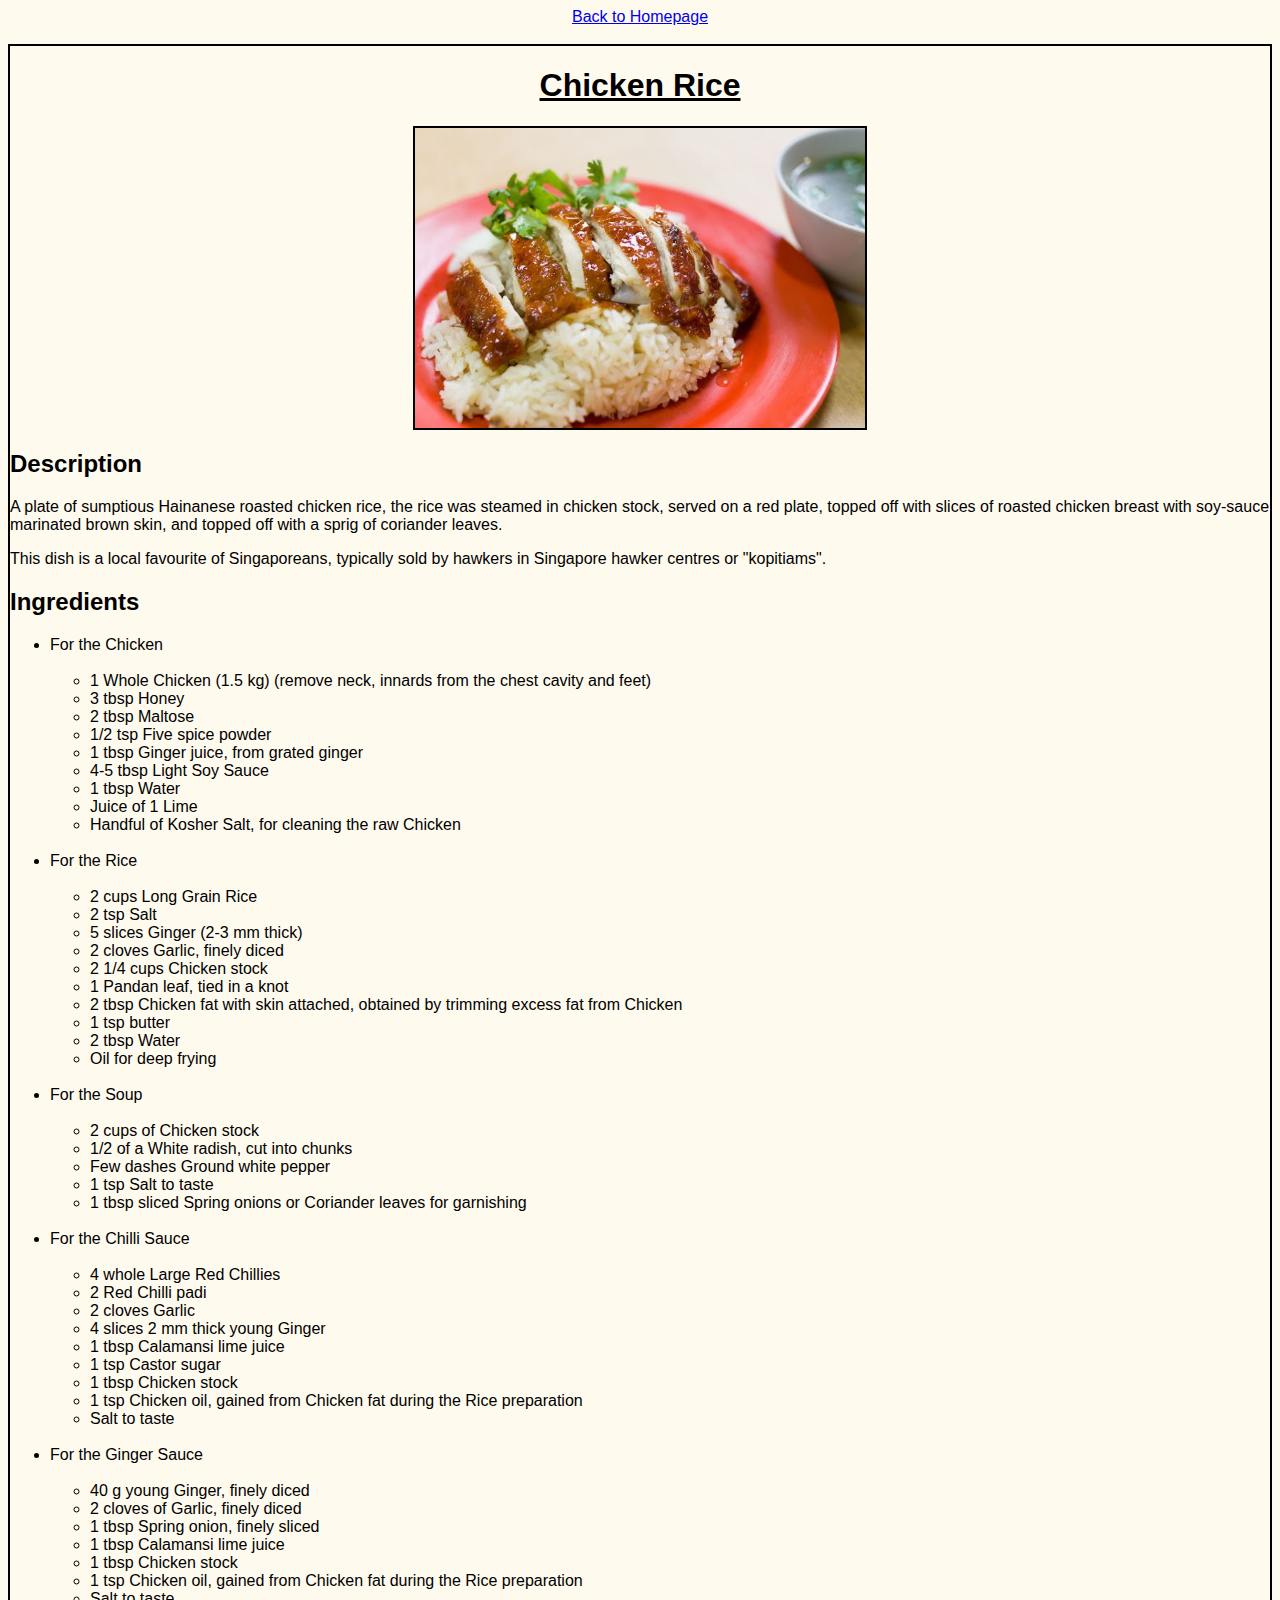
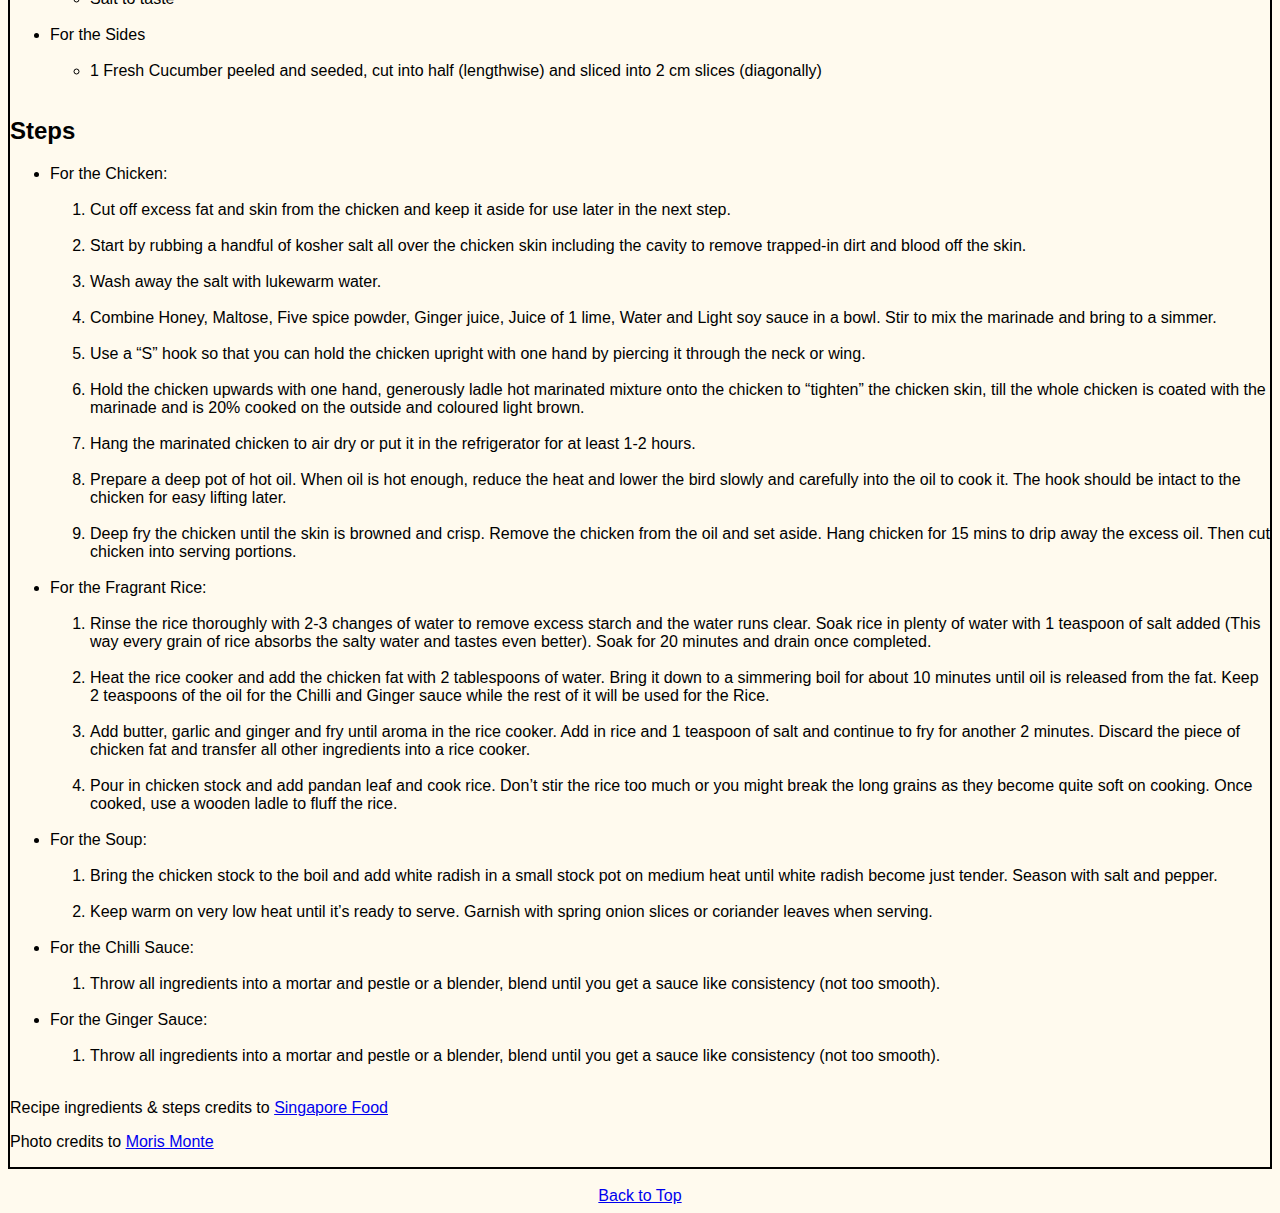
==== recipes/chicken-rice.html @ 8fe29ad1 "Add back-to-top links, center align headers & images" ====
<head>
    <a id="#top"></a>
    <meta charset="UTF-8">
    <link rel="stylesheet" href="../styles.css"/>

</head>

<body>
    <div class="navi">
        <a href="../index.html">Back to Homepage</a>
    </div><br>

    <div class=container>
        <h1 class="title">Chicken Rice</h1>
        <img src="chicken-rice.jpg" alt="a plate of sumptious Hainanese roasted chicken rice, the rice was steamed in chicken stock, served on a red plate, topped off with slices of roasted chicken breast with soy-sauce marinated brown skin, and topped off with a sprig of coriander leaves.">

        <h2>Description</h2>

            <p>A plate of sumptious Hainanese roasted chicken rice, the rice was steamed in chicken stock, served on a red plate, topped off with slices of roasted chicken breast with soy-sauce marinated brown skin, and topped off with a sprig of coriander leaves.</p>
                
            <p>This dish is a local favourite of Singaporeans, typically sold by hawkers in Singapore hawker centres or "kopitiams".</p>

        <h2>Ingredients</h2>
        <ul>
            <li>For the Chicken</li><br>
                <ul>
                    <li>1 Whole Chicken (1.5 kg) (remove neck, innards from the chest cavity and feet)</li>
                    <li>3 tbsp Honey</li>
                    <li>2 tbsp Maltose</li>
                    <li>1/2 tsp Five spice powder</li>
                    <li>1 tbsp Ginger juice, from grated ginger</li>
                    <li>4-5 tbsp Light Soy Sauce</li>
                    <li>1 tbsp Water</li>
                    <li>Juice of 1 Lime</li>
                    <li>Handful of Kosher Salt, for cleaning the raw Chicken</li><br>
                </ul>

            <li>For the Rice</li><br>
                <ul>
                    <li>2 cups Long Grain Rice</li>
                    <li>2 tsp Salt</li>
                    <li>5 slices Ginger (2-3 mm thick)</li>
                    <li>2 cloves Garlic, finely diced</li>
                    <li>2 1/4 cups Chicken stock</li>
                    <li>1 Pandan leaf, tied in a knot</li>
                    <li>2 tbsp Chicken fat with skin attached, obtained by trimming excess fat from Chicken</li>
                    <li>1 tsp butter</li>
                    <li>2 tbsp Water</li>
                    <li>Oil for deep frying</li><br>
                </ul>

            <li>For the Soup</li><br>
                <ul>
                    <li>2 cups of Chicken stock</li>
                    <li>1/2 of a White radish, cut into chunks</li>
                    <li>Few dashes Ground white pepper</li>
                    <li>1 tsp Salt to taste</li>
                    <li>1 tbsp sliced Spring onions or Coriander leaves for garnishing</li><br>
                </ul>

            <li>For the Chilli Sauce</li><br>
                <ul>
                    <li>4 whole Large Red Chillies</li>
                    <li>2 Red Chilli padi</li>
                    <li>2 cloves Garlic</li>
                    <li>4 slices 2 mm thick young Ginger</li>
                    <li>1 tbsp Calamansi lime juice</li>
                    <li>1 tsp Castor sugar</li>
                    <li>1 tbsp Chicken stock</li>
                    <li>1 tsp Chicken oil, gained from Chicken fat during the Rice preparation</li>
                    <li>Salt to taste</li><br>
                </ul>

            <li>For the Ginger Sauce</li><br>
                <ul>
                    <li>40 g young Ginger, finely diced</li>
                    <li>2 cloves of Garlic, finely diced</li>
                    <li>1 tbsp Spring onion, finely sliced</li>
                    <li>1 tbsp Calamansi lime juice</li>
                    <li>1 tbsp Chicken stock</li>
                    <li>1 tsp Chicken oil, gained from Chicken fat during the Rice preparation</li>
                    <li>Salt to taste</li><br>
                </ul>

            <li>For the Sides</li><br>
                <ul>
                    <li>1 Fresh Cucumber peeled and seeded, cut into half (lengthwise) and sliced into 2 cm slices (diagonally)</li><br>
                </ul>
        </ul>

        <h2>Steps</h2>

        <ul>
            <li>For the Chicken:</li><br>

            <ol>
                <li>Cut off excess fat and skin from the chicken and keep it aside for use later in the next step.</li><br>
                <li>Start by rubbing a handful of kosher salt all over the chicken skin including the cavity to remove trapped-in dirt and blood off the skin.</li><br>
                <li>Wash away the salt with lukewarm water.</li><br>
                <li>Combine Honey, Maltose, Five spice powder, Ginger juice, Juice of 1 lime, Water and Light soy sauce in a bowl. Stir to mix the marinade and bring to a simmer.</li><br>
                <li>Use a “S” hook so that you can hold the chicken upright with one hand by piercing it through the neck or wing.</li><br>
                <li>Hold the chicken upwards with one hand, generously ladle hot marinated mixture onto the chicken to “tighten” the chicken skin, till the whole chicken is coated with the marinade and is 20% cooked on the outside and coloured light brown.</li><br>
                <li>Hang the marinated chicken to air dry or put it in the refrigerator for at least 1-2 hours.</li><br>
                <li>Prepare a deep pot of hot oil. When oil is hot enough, reduce the heat and lower the bird slowly and carefully into the oil to cook it. The hook should be intact to the chicken for easy lifting later.</li><br>
                <li>Deep fry the chicken until the skin is browned and crisp. Remove the chicken from the oil and set aside. Hang chicken for 15 mins to drip away the excess oil. Then cut chicken into serving portions.</li><br>
            </ol>

            <li>For the Fragrant Rice:</li><br>

            <ol>
                <li>Rinse the rice thoroughly with 2-3 changes of water to remove excess starch and the water runs clear. Soak rice in plenty of water with 1 teaspoon of salt added (This way every grain of rice absorbs the salty water and tastes even better). Soak for 20 minutes and drain once completed.</li><br>
                <li>Heat the rice cooker and add the chicken fat with 2 tablespoons of water. Bring it down to a simmering boil for about 10 minutes until oil is released from the fat. Keep 2 teaspoons of the oil for the Chilli and Ginger sauce while the rest of it will be used for the Rice.</li><br>
                <li>Add butter, garlic and ginger and fry until aroma in the rice cooker. Add in rice and 1 teaspoon of salt and continue to fry for another 2 minutes. Discard the piece of chicken fat and transfer all other ingredients into a rice cooker.</li><br>
                <li>Pour in chicken stock and add pandan leaf and cook rice. Don’t stir the rice too much or you might break the long grains as they become quite soft on cooking. Once cooked, use a wooden ladle to fluff the rice.</li><br>
            </ol>

            <li>For the Soup:</li><br>

            <ol>
                <li>Bring the chicken stock to the boil and add white radish in a small stock pot on medium heat until white radish become just tender. Season with salt and pepper.</li><br>
                <li>Keep warm on very low heat until it’s ready to serve. Garnish with spring onion slices or coriander leaves when serving.</li><br>
            </ol>

            <li>For the Chilli Sauce:</li><br>

            <ol>
                <li>Throw all ingredients into a mortar and pestle or a blender, blend until you get a sauce like consistency (not too smooth).</li><br>
            </ol>

            <li>For the Ginger Sauce:</li><br>
            
            <ol>
                <li>Throw all ingredients into a mortar and pestle or a blender, blend until you get a sauce like consistency (not too smooth).</li><br>
            </ol>

        </ul>

        <p>Recipe ingredients & steps credits to <a href="https://singaporelocalfavourites.com/how-to-make-singapore-hainanese-roasted.html" target="_blank" rel="noopener noreferrer">Singapore Food</a></p>

        <p>Photo credits to <a href="https://www.pinterest.com/pin/388224430376824461/" target="_blank" rel="noopener noreferrer">Moris Monte</a></p>
    </div><br>

    <div class="navi">
        <a href="#top">Back to Top</a>
    </div>

</body>
---- styles.css ----
* {
    background-color:#fffaee;
    font-family: Arial, Helvetica, sans-serif;
}

img {
    max-width: 100%;
    max-height: 300px;
    align-items: center;
    justify-content: center;
    margin-left: auto;
    margin-right: auto;
    display: block;
    border: black solid 2px;
}

.container {
    margin:auto;
    border:2px solid;
}

.title {
    text-align: center;
    text-decoration: underline;
}

.navi {
    text-align: center;
    text-decoration-color: white;
}
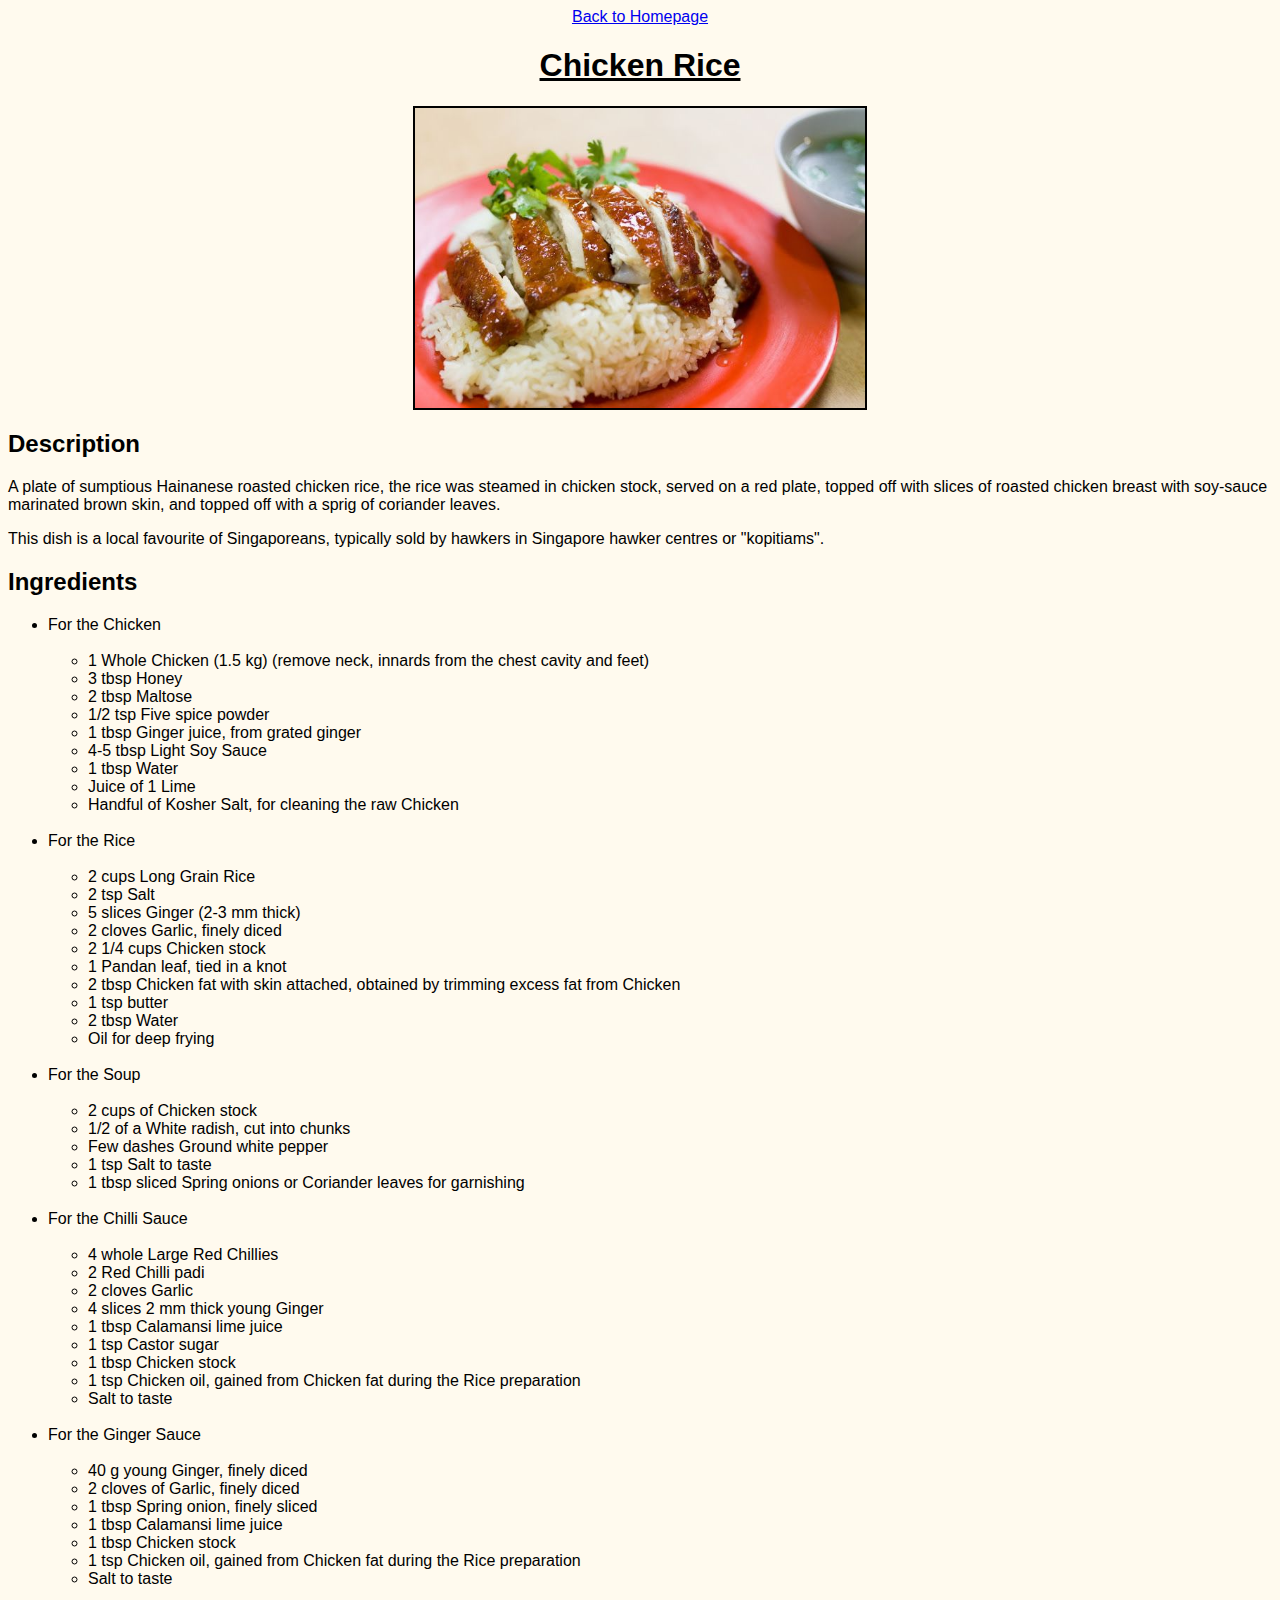
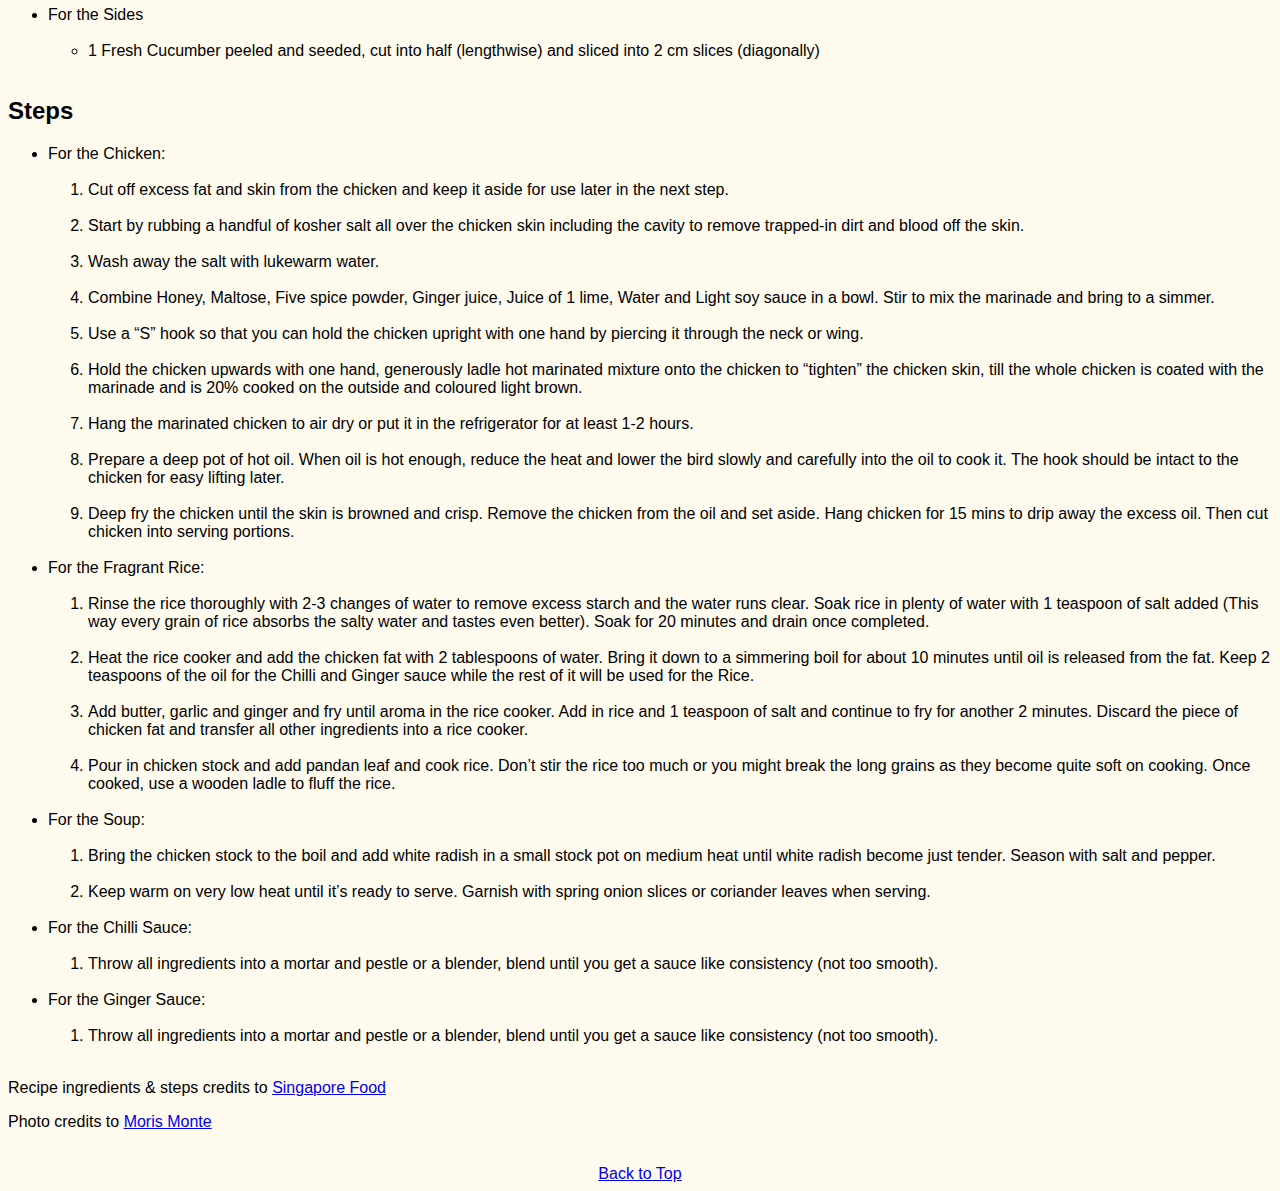
==== commit 3f5eaafa: "Add profile picture, titles, center align Home" ====
--- a/recipes/chicken-rice.html
+++ b/recipes/chicken-rice.html
@@ -2,13 +2,14 @@
     <a id="#top"></a>
     <meta charset="UTF-8">
     <link rel="stylesheet" href="../styles.css"/>
+    <title>Chicken Rice</title>
 
 </head>
 
 <body>
     <div class="navi">
         <a href="../index.html">Back to Homepage</a>
-    </div><br>
+    </div>
 
     <div class=container>
         <h1 class="title">Chicken Rice</h1>
--- a/styles.css
+++ b/styles.css
@@ -6,7 +6,6 @@
 img {
     max-width: 100%;
     max-height: 300px;
-    align-items: center;
     justify-content: center;
     margin-left: auto;
     margin-right: auto;
@@ -16,7 +15,18 @@
 
 .container {
     margin:auto;
-    border:2px solid;
+    justify-content: center;
+}
+
+.container .profile-picture {
+    max-width: 240px;
+}
+
+.menu-items {
+    max-width: fit-content;
+    display: block;
+    margin-left: auto;
+    margin-right: auto;
 }
 
 .title {
@@ -25,6 +35,7 @@
 }
 
 .navi {
+    display: block;
     text-align: center;
     text-decoration-color: white;
 }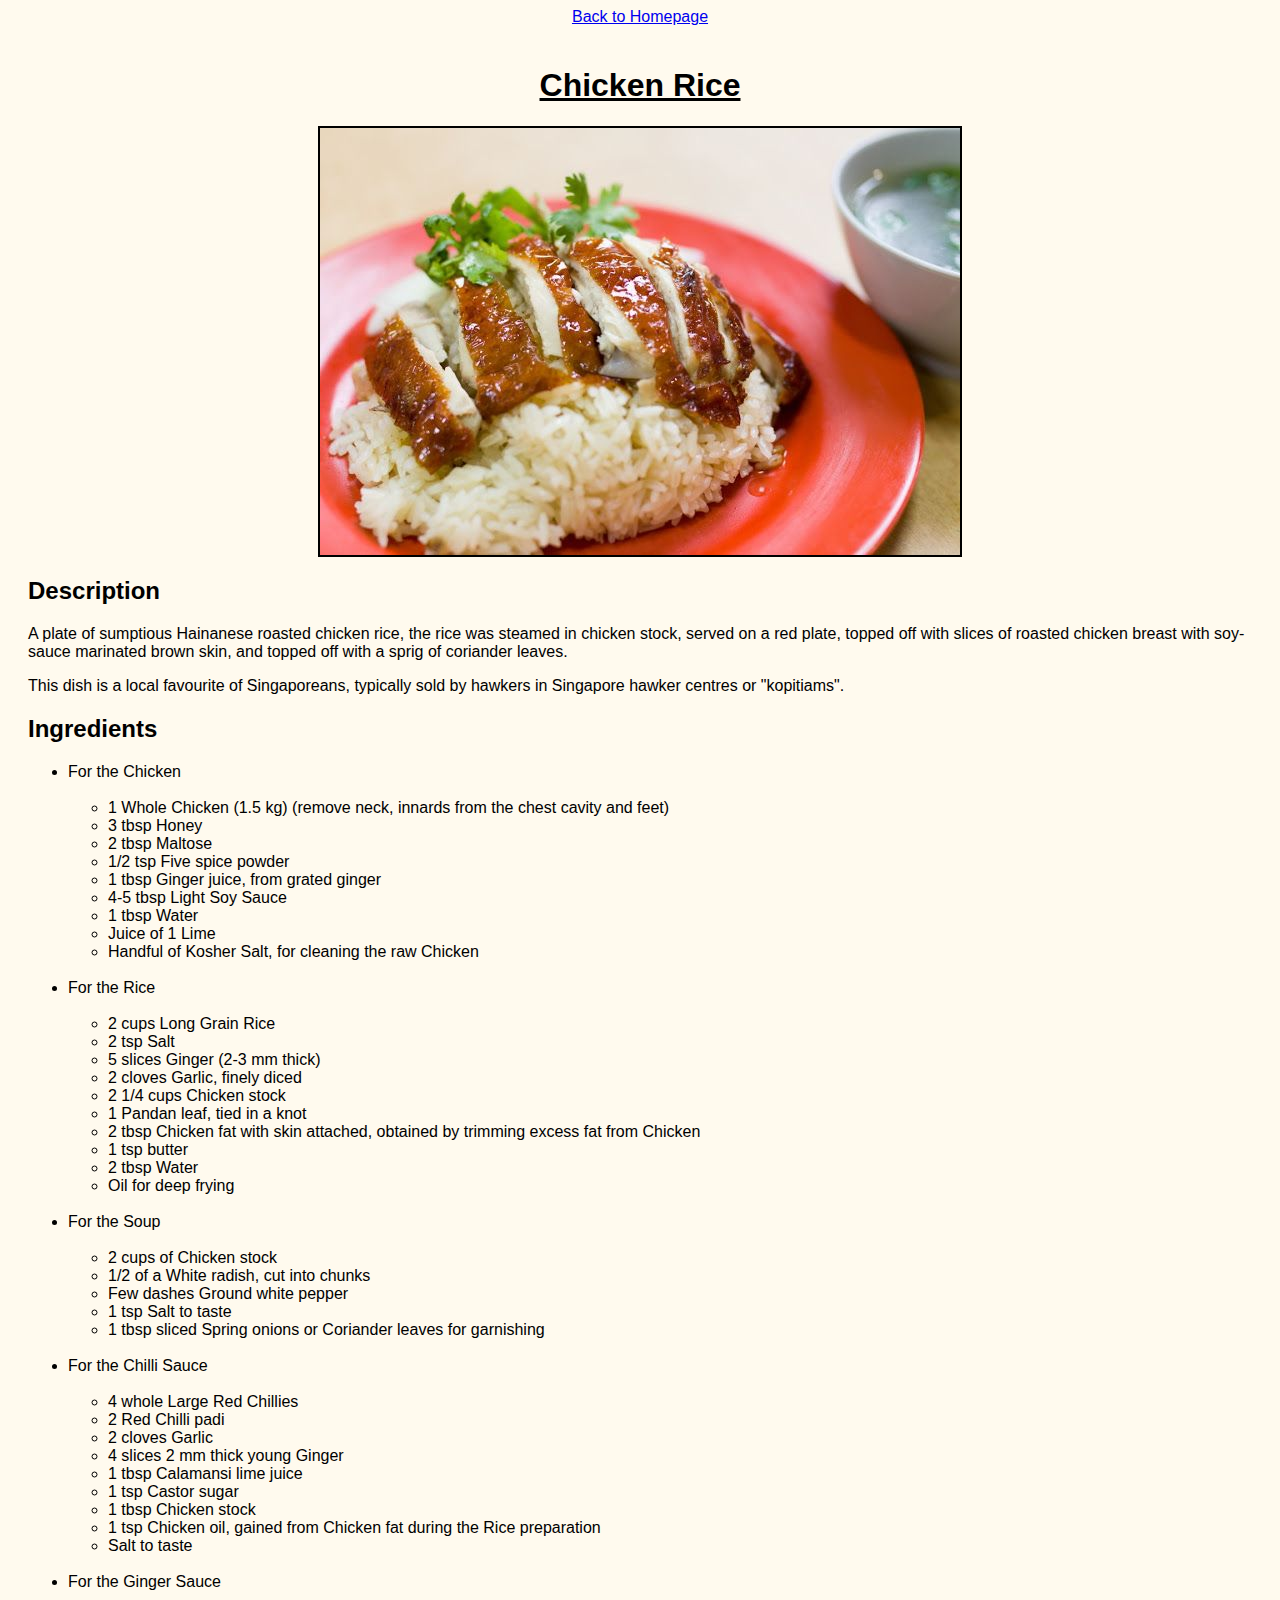
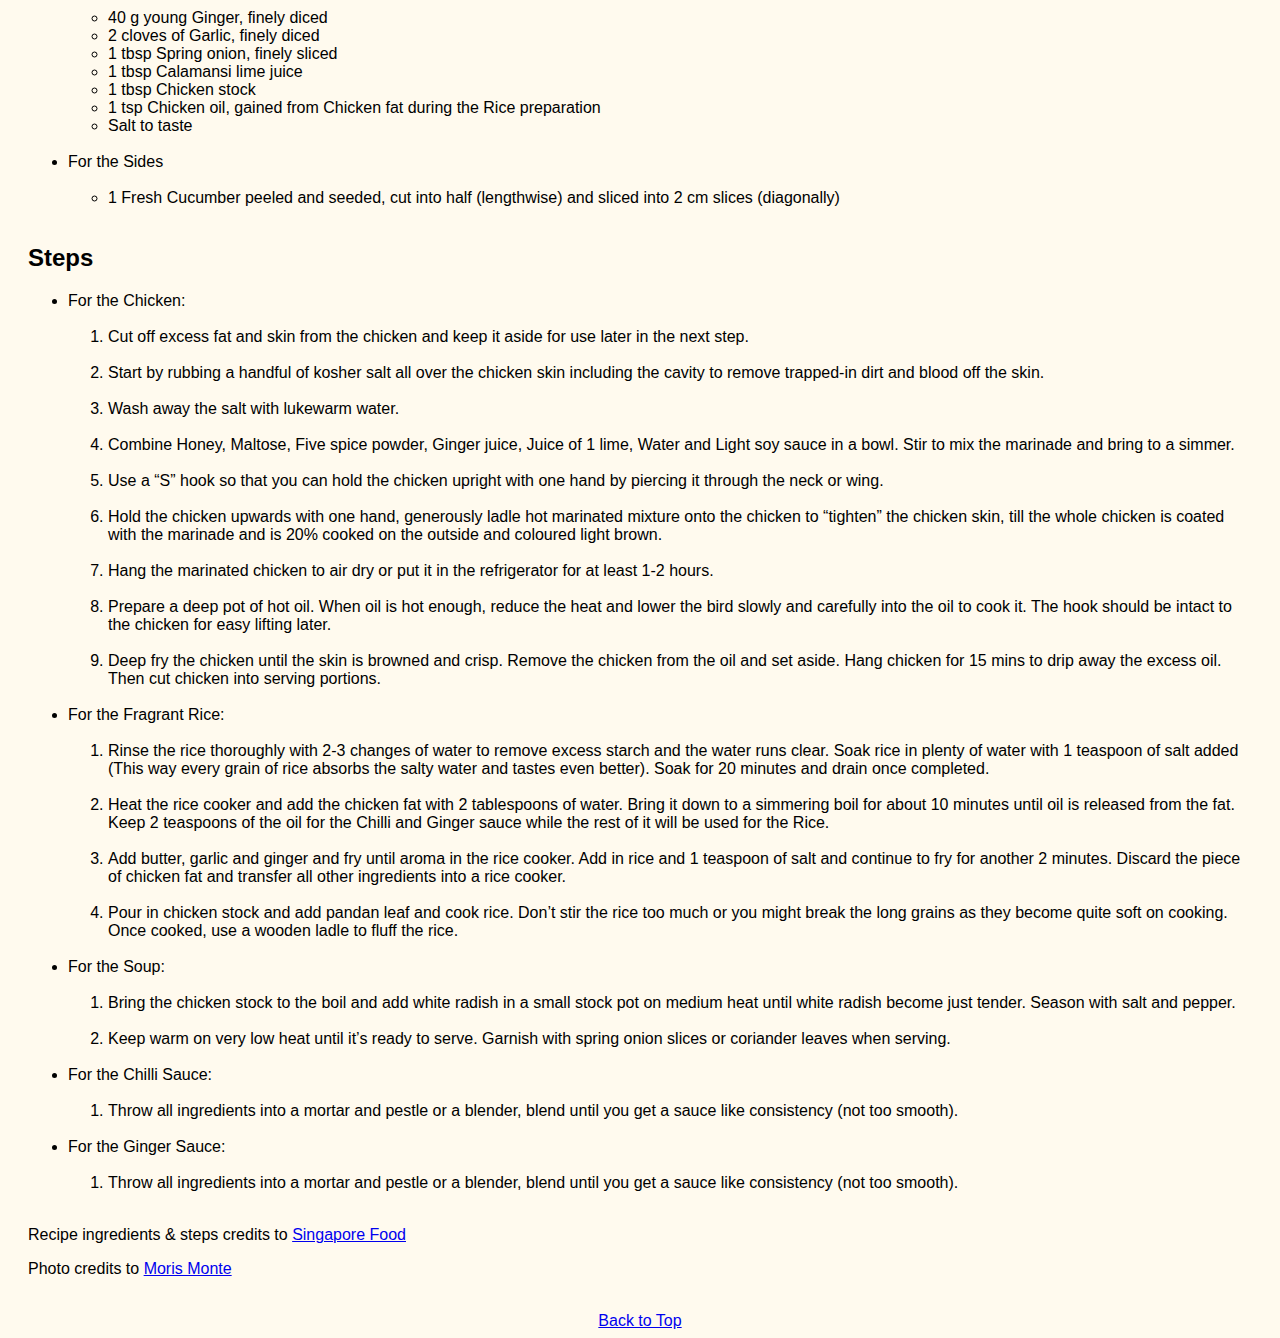
==== commit dfb93a9d: "Optimise mobile viewing experience" ====
--- a/recipes/chicken-rice.html
+++ b/recipes/chicken-rice.html
@@ -1,9 +1,8 @@
 <head>
     <a id="#top"></a>
-    <meta charset="UTF-8">
+    <meta charset="UTF-8" name="viewport" content="width=device-width, initial-scale=1"/>
     <link rel="stylesheet" href="../styles.css"/>
     <title>Chicken Rice</title>
-
 </head>
 
 <body>
--- a/styles.css
+++ b/styles.css
@@ -5,7 +5,7 @@
 
 img {
     max-width: 100%;
-    max-height: 300px;
+    max-height: 600px;
     justify-content: center;
     margin-left: auto;
     margin-right: auto;
@@ -16,6 +16,10 @@
 .container {
     margin:auto;
     justify-content: center;
+    max-width: max-content;
+    padding-top: 20px;
+    padding-left: 20px;
+    padding-right: 20px;
 }
 
 .container .profile-picture {
@@ -38,4 +42,6 @@
     display: block;
     text-align: center;
     text-decoration-color: white;
+    margin-left: auto;
+    margin-right: auto;
 }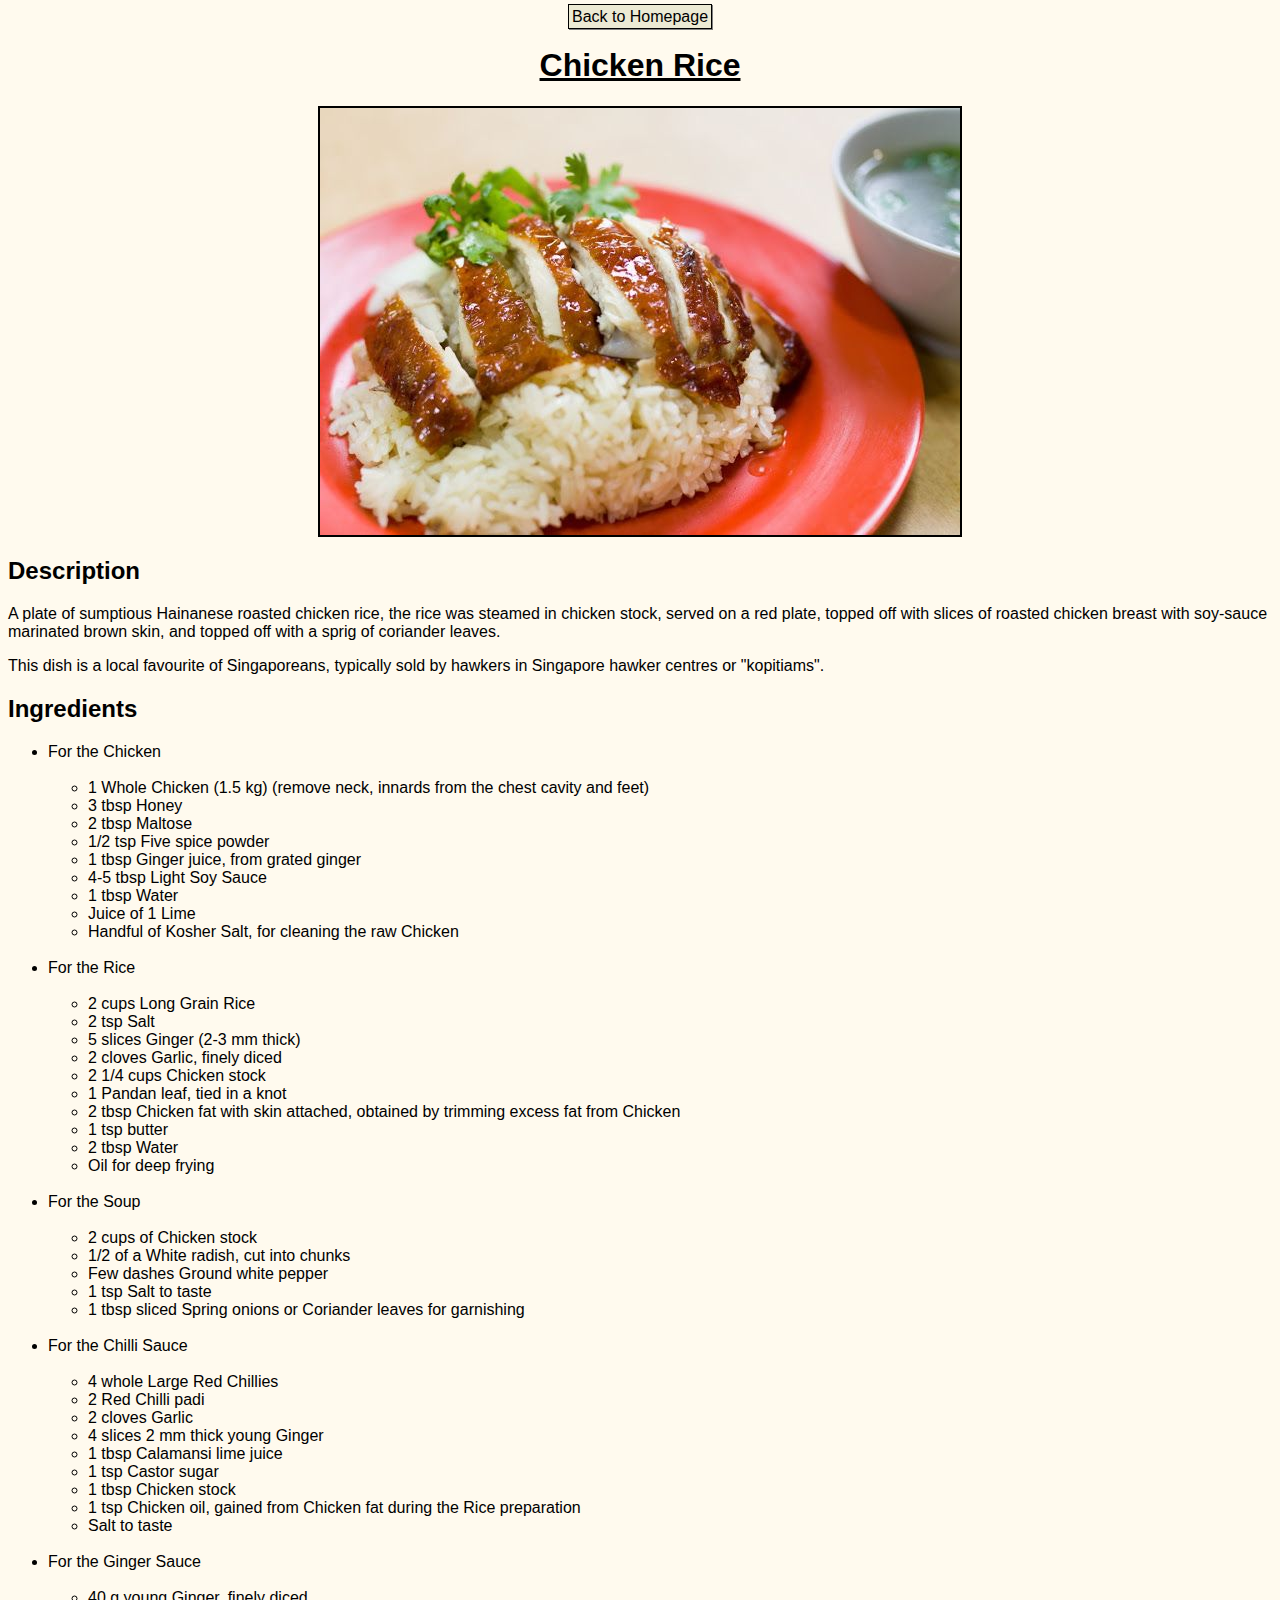
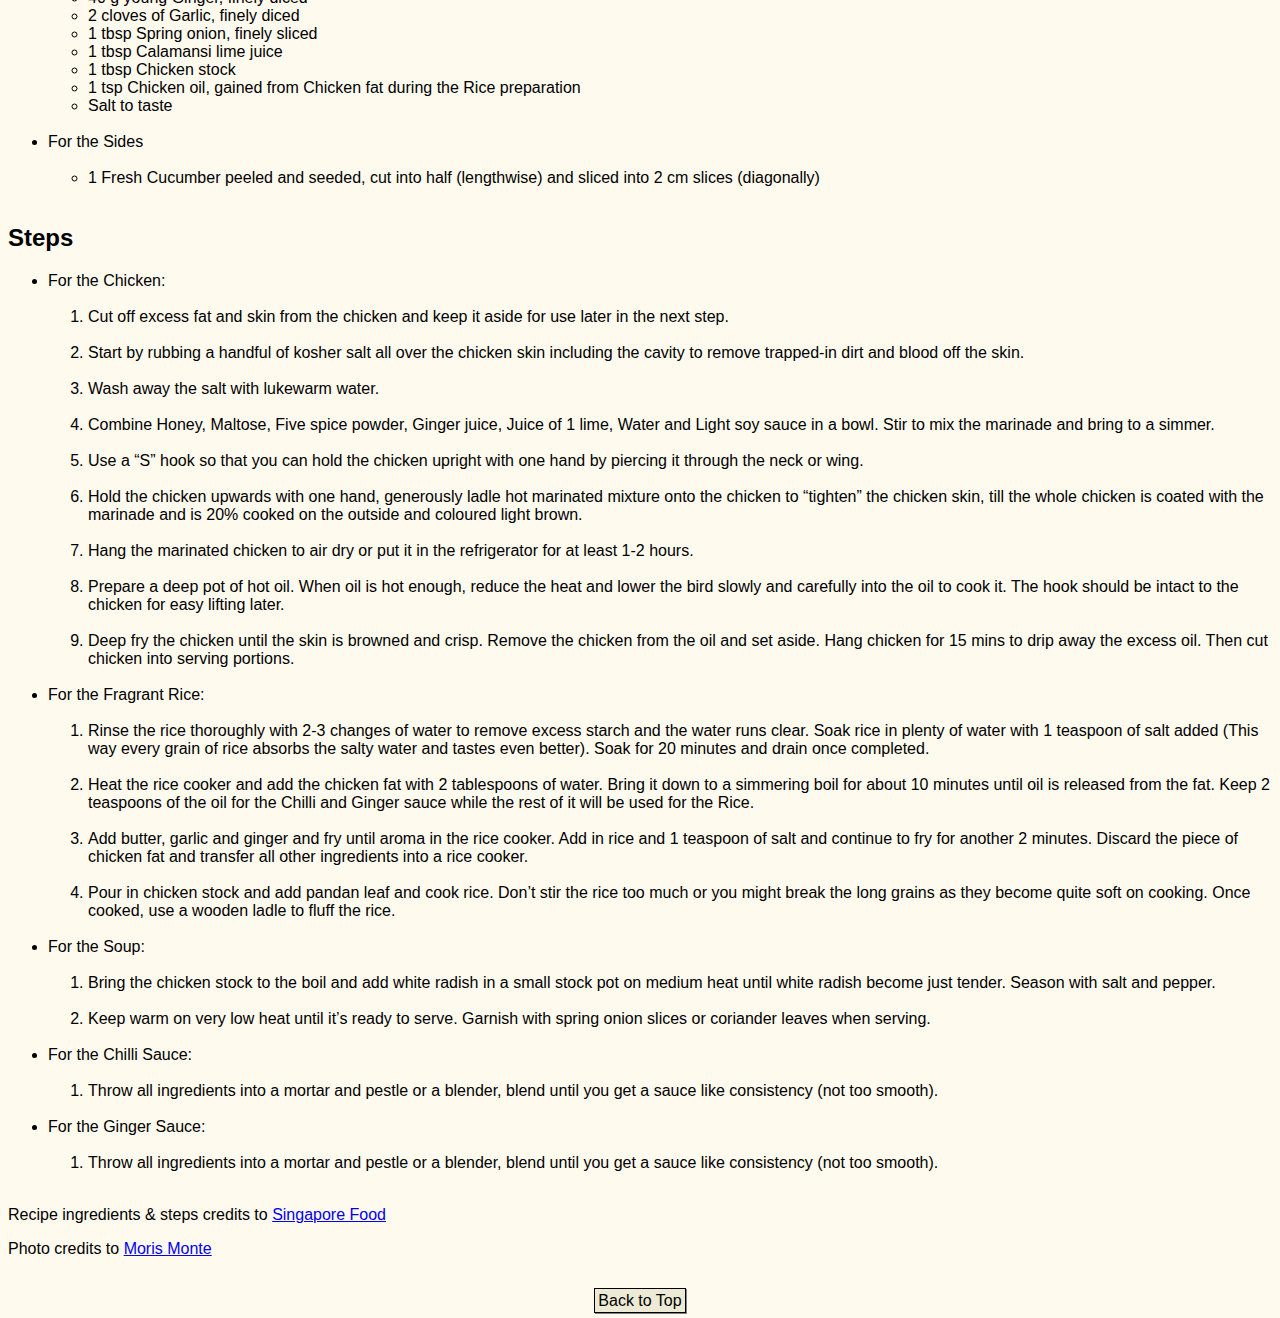
==== commit 9135004f: "Incorporate box-sizing border-box from The Odin Project's CSS Foundations 'The Box Model' lesson" ====
--- a/recipes/chicken-rice.html
+++ b/recipes/chicken-rice.html
@@ -32,8 +32,8 @@
                     <li>4-5 tbsp Light Soy Sauce</li>
                     <li>1 tbsp Water</li>
                     <li>Juice of 1 Lime</li>
-                    <li>Handful of Kosher Salt, for cleaning the raw Chicken</li><br>
-                </ul>
+                    <li>Handful of Kosher Salt, for cleaning the raw Chicken</li>
+                </ul><br>
 
             <li>For the Rice</li><br>
                 <ul>
@@ -46,8 +46,8 @@
                     <li>2 tbsp Chicken fat with skin attached, obtained by trimming excess fat from Chicken</li>
                     <li>1 tsp butter</li>
                     <li>2 tbsp Water</li>
-                    <li>Oil for deep frying</li><br>
-                </ul>
+                    <li>Oil for deep frying</li>
+                </ul><br>
 
             <li>For the Soup</li><br>
                 <ul>
@@ -55,8 +55,8 @@
                     <li>1/2 of a White radish, cut into chunks</li>
                     <li>Few dashes Ground white pepper</li>
                     <li>1 tsp Salt to taste</li>
-                    <li>1 tbsp sliced Spring onions or Coriander leaves for garnishing</li><br>
-                </ul>
+                    <li>1 tbsp sliced Spring onions or Coriander leaves for garnishing</li>
+                </ul><br>
 
             <li>For the Chilli Sauce</li><br>
                 <ul>
@@ -68,8 +68,8 @@
                     <li>1 tsp Castor sugar</li>
                     <li>1 tbsp Chicken stock</li>
                     <li>1 tsp Chicken oil, gained from Chicken fat during the Rice preparation</li>
-                    <li>Salt to taste</li><br>
-                </ul>
+                    <li>Salt to taste</li>
+                </ul><br>
 
             <li>For the Ginger Sauce</li><br>
                 <ul>
@@ -79,13 +79,13 @@
                     <li>1 tbsp Calamansi lime juice</li>
                     <li>1 tbsp Chicken stock</li>
                     <li>1 tsp Chicken oil, gained from Chicken fat during the Rice preparation</li>
-                    <li>Salt to taste</li><br>
-                </ul>
+                    <li>Salt to taste</li>
+                </ul><br>
 
             <li>For the Sides</li><br>
                 <ul>
-                    <li>1 Fresh Cucumber peeled and seeded, cut into half (lengthwise) and sliced into 2 cm slices (diagonally)</li><br>
-                </ul>
+                    <li>1 Fresh Cucumber peeled and seeded, cut into half (lengthwise) and sliced into 2 cm slices (diagonally)</li>
+                </ul><br>
         </ul>
 
         <h2>Steps</h2>
@@ -102,8 +102,8 @@
                 <li>Hold the chicken upwards with one hand, generously ladle hot marinated mixture onto the chicken to “tighten” the chicken skin, till the whole chicken is coated with the marinade and is 20% cooked on the outside and coloured light brown.</li><br>
                 <li>Hang the marinated chicken to air dry or put it in the refrigerator for at least 1-2 hours.</li><br>
                 <li>Prepare a deep pot of hot oil. When oil is hot enough, reduce the heat and lower the bird slowly and carefully into the oil to cook it. The hook should be intact to the chicken for easy lifting later.</li><br>
-                <li>Deep fry the chicken until the skin is browned and crisp. Remove the chicken from the oil and set aside. Hang chicken for 15 mins to drip away the excess oil. Then cut chicken into serving portions.</li><br>
-            </ol>
+                <li>Deep fry the chicken until the skin is browned and crisp. Remove the chicken from the oil and set aside. Hang chicken for 15 mins to drip away the excess oil. Then cut chicken into serving portions.</li>
+            </ol><br>
 
             <li>For the Fragrant Rice:</li><br>
 
@@ -111,27 +111,27 @@
                 <li>Rinse the rice thoroughly with 2-3 changes of water to remove excess starch and the water runs clear. Soak rice in plenty of water with 1 teaspoon of salt added (This way every grain of rice absorbs the salty water and tastes even better). Soak for 20 minutes and drain once completed.</li><br>
                 <li>Heat the rice cooker and add the chicken fat with 2 tablespoons of water. Bring it down to a simmering boil for about 10 minutes until oil is released from the fat. Keep 2 teaspoons of the oil for the Chilli and Ginger sauce while the rest of it will be used for the Rice.</li><br>
                 <li>Add butter, garlic and ginger and fry until aroma in the rice cooker. Add in rice and 1 teaspoon of salt and continue to fry for another 2 minutes. Discard the piece of chicken fat and transfer all other ingredients into a rice cooker.</li><br>
-                <li>Pour in chicken stock and add pandan leaf and cook rice. Don’t stir the rice too much or you might break the long grains as they become quite soft on cooking. Once cooked, use a wooden ladle to fluff the rice.</li><br>
-            </ol>
+                <li>Pour in chicken stock and add pandan leaf and cook rice. Don’t stir the rice too much or you might break the long grains as they become quite soft on cooking. Once cooked, use a wooden ladle to fluff the rice.</li>
+            </ol><br>
 
             <li>For the Soup:</li><br>
 
             <ol>
                 <li>Bring the chicken stock to the boil and add white radish in a small stock pot on medium heat until white radish become just tender. Season with salt and pepper.</li><br>
-                <li>Keep warm on very low heat until it’s ready to serve. Garnish with spring onion slices or coriander leaves when serving.</li><br>
-            </ol>
+                <li>Keep warm on very low heat until it’s ready to serve. Garnish with spring onion slices or coriander leaves when serving.</li>
+            </ol><br>
 
             <li>For the Chilli Sauce:</li><br>
 
             <ol>
-                <li>Throw all ingredients into a mortar and pestle or a blender, blend until you get a sauce like consistency (not too smooth).</li><br>
-            </ol>
+                <li>Throw all ingredients into a mortar and pestle or a blender, blend until you get a sauce like consistency (not too smooth).</li>
+            </ol><br>
 
             <li>For the Ginger Sauce:</li><br>
             
             <ol>
-                <li>Throw all ingredients into a mortar and pestle or a blender, blend until you get a sauce like consistency (not too smooth).</li><br>
-            </ol>
+                <li>Throw all ingredients into a mortar and pestle or a blender, blend until you get a sauce like consistency (not too smooth).</li>
+            </ol><br>
 
         </ul>
 
--- a/styles.css
+++ b/styles.css
@@ -1,6 +1,8 @@
 * {
     background-color:#fffaee;
     font-family: Arial, Helvetica, sans-serif;
+    box-sizing: border-box;
+    /* border: red solid 1px;  */
 }
 
 img {
@@ -17,9 +19,6 @@
     margin:auto;
     justify-content: center;
     max-width: max-content;
-    padding-top: 20px;
-    padding-left: 20px;
-    padding-right: 20px;
 }
 
 .container .profile-picture {
@@ -44,4 +43,22 @@
     text-decoration-color: white;
     margin-left: auto;
     margin-right: auto;
+}
+
+.navi > a {
+    display:inline;
+    background-color: #ecead4;
+    color: black;
+    padding: 3px;
+    border: solid black 1px;
+    text-decoration: none;
+    box-shadow: 1px 1px gray;
+    /* to create a "button" effect */
+}
+
+.navi > a:active { 
+    box-shadow: none;
+    margin-top: 2px;
+    margin-left: 1px;
+    /* to create a "button clicked" effect */
 }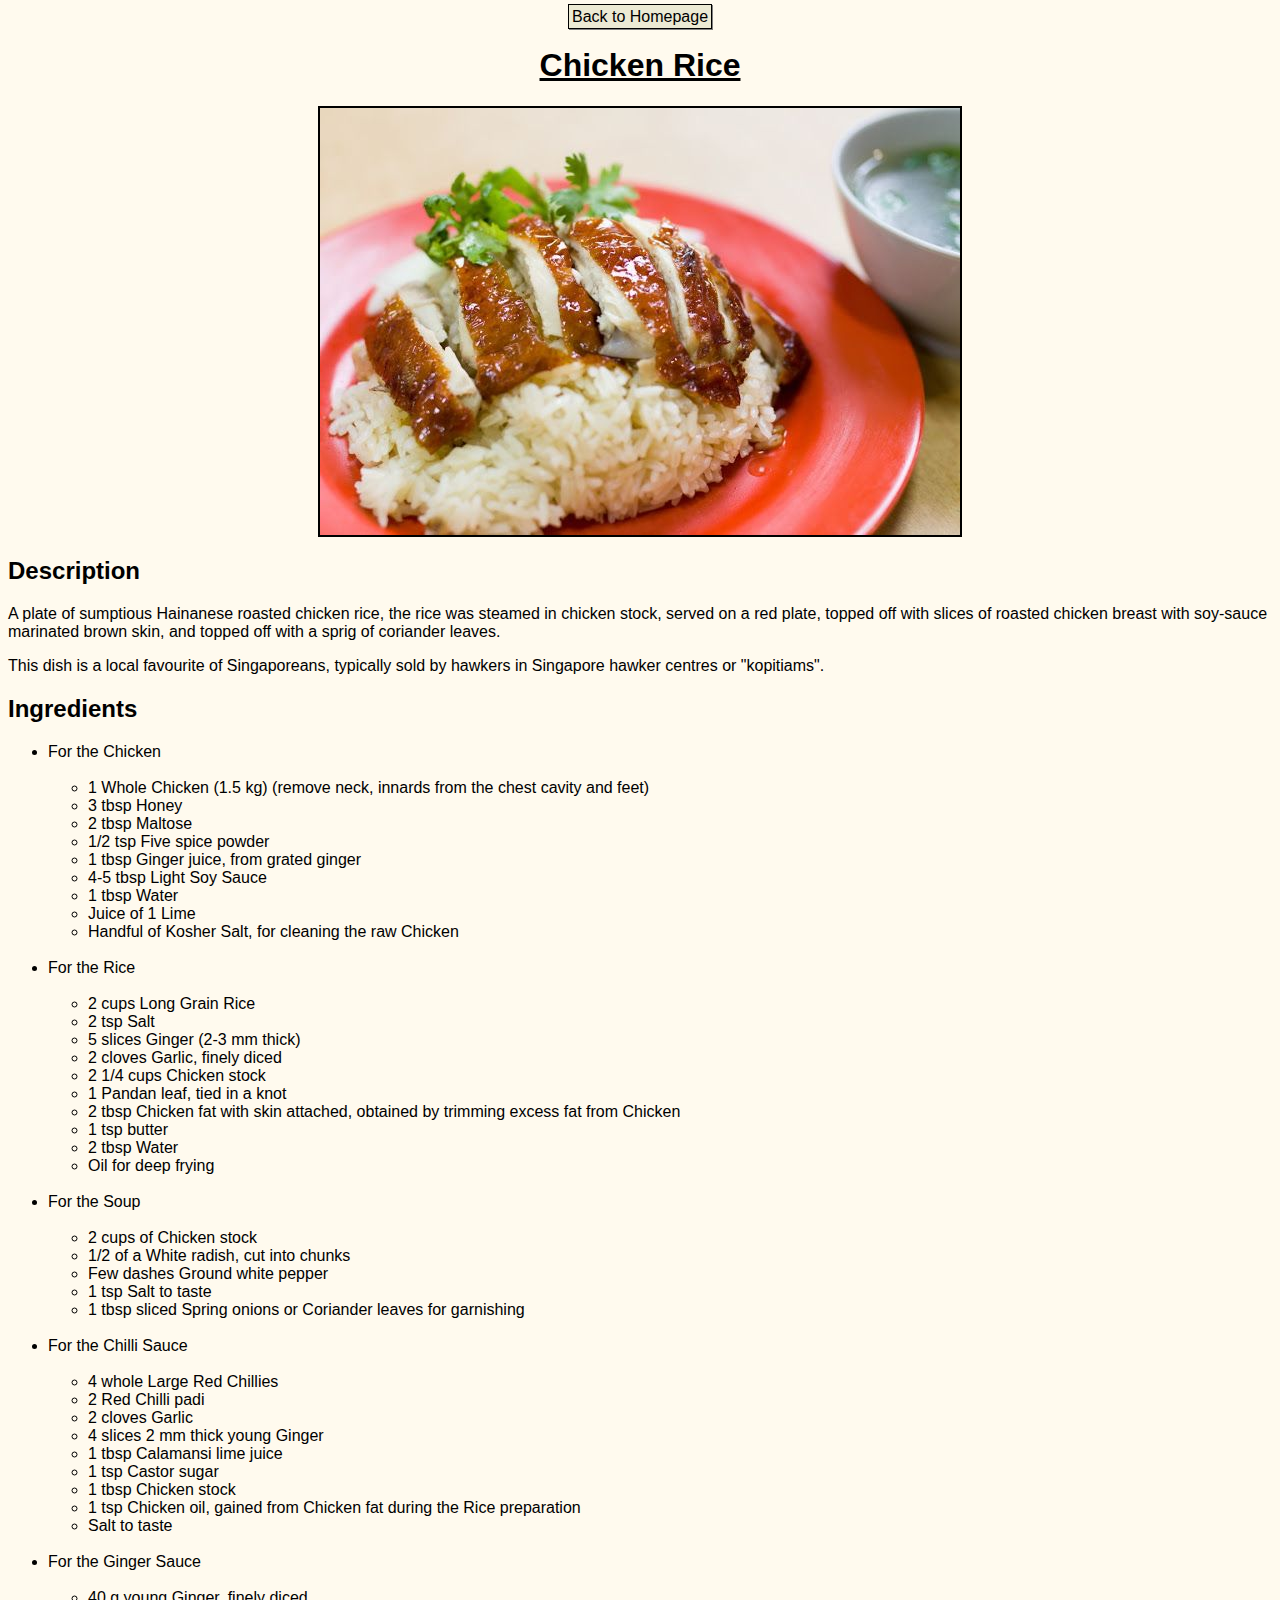
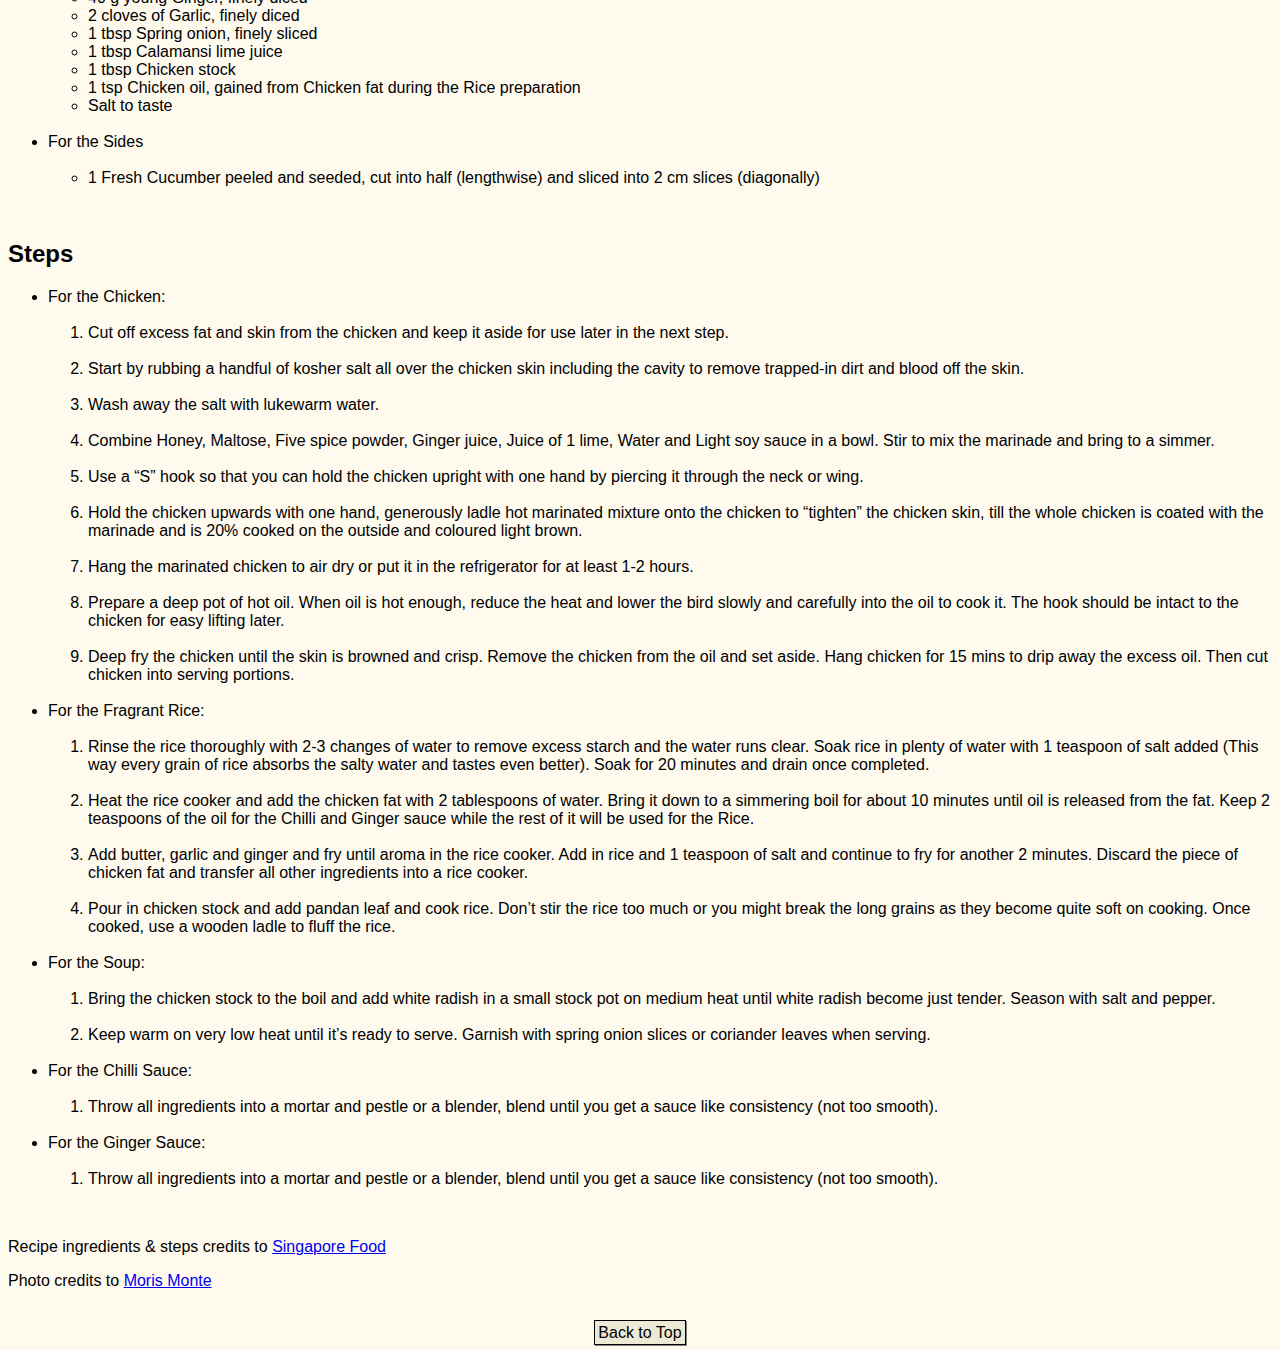
==== commit 7363d9af: "Correct typo and linebreak clean-up" ====
--- a/recipes/chicken-rice.html
+++ b/recipes/chicken-rice.html
@@ -85,8 +85,8 @@
             <li>For the Sides</li><br>
                 <ul>
                     <li>1 Fresh Cucumber peeled and seeded, cut into half (lengthwise) and sliced into 2 cm slices (diagonally)</li>
-                </ul><br>
-        </ul>
+                </ul>
+        </ul><br>
 
         <h2>Steps</h2>
 
@@ -131,9 +131,8 @@
             
             <ol>
                 <li>Throw all ingredients into a mortar and pestle or a blender, blend until you get a sauce like consistency (not too smooth).</li>
-            </ol><br>
-
-        </ul>
+            </ol>
+        </ul><br>
 
         <p>Recipe ingredients & steps credits to <a href="https://singaporelocalfavourites.com/how-to-make-singapore-hainanese-roasted.html" target="_blank" rel="noopener noreferrer">Singapore Food</a></p>
 
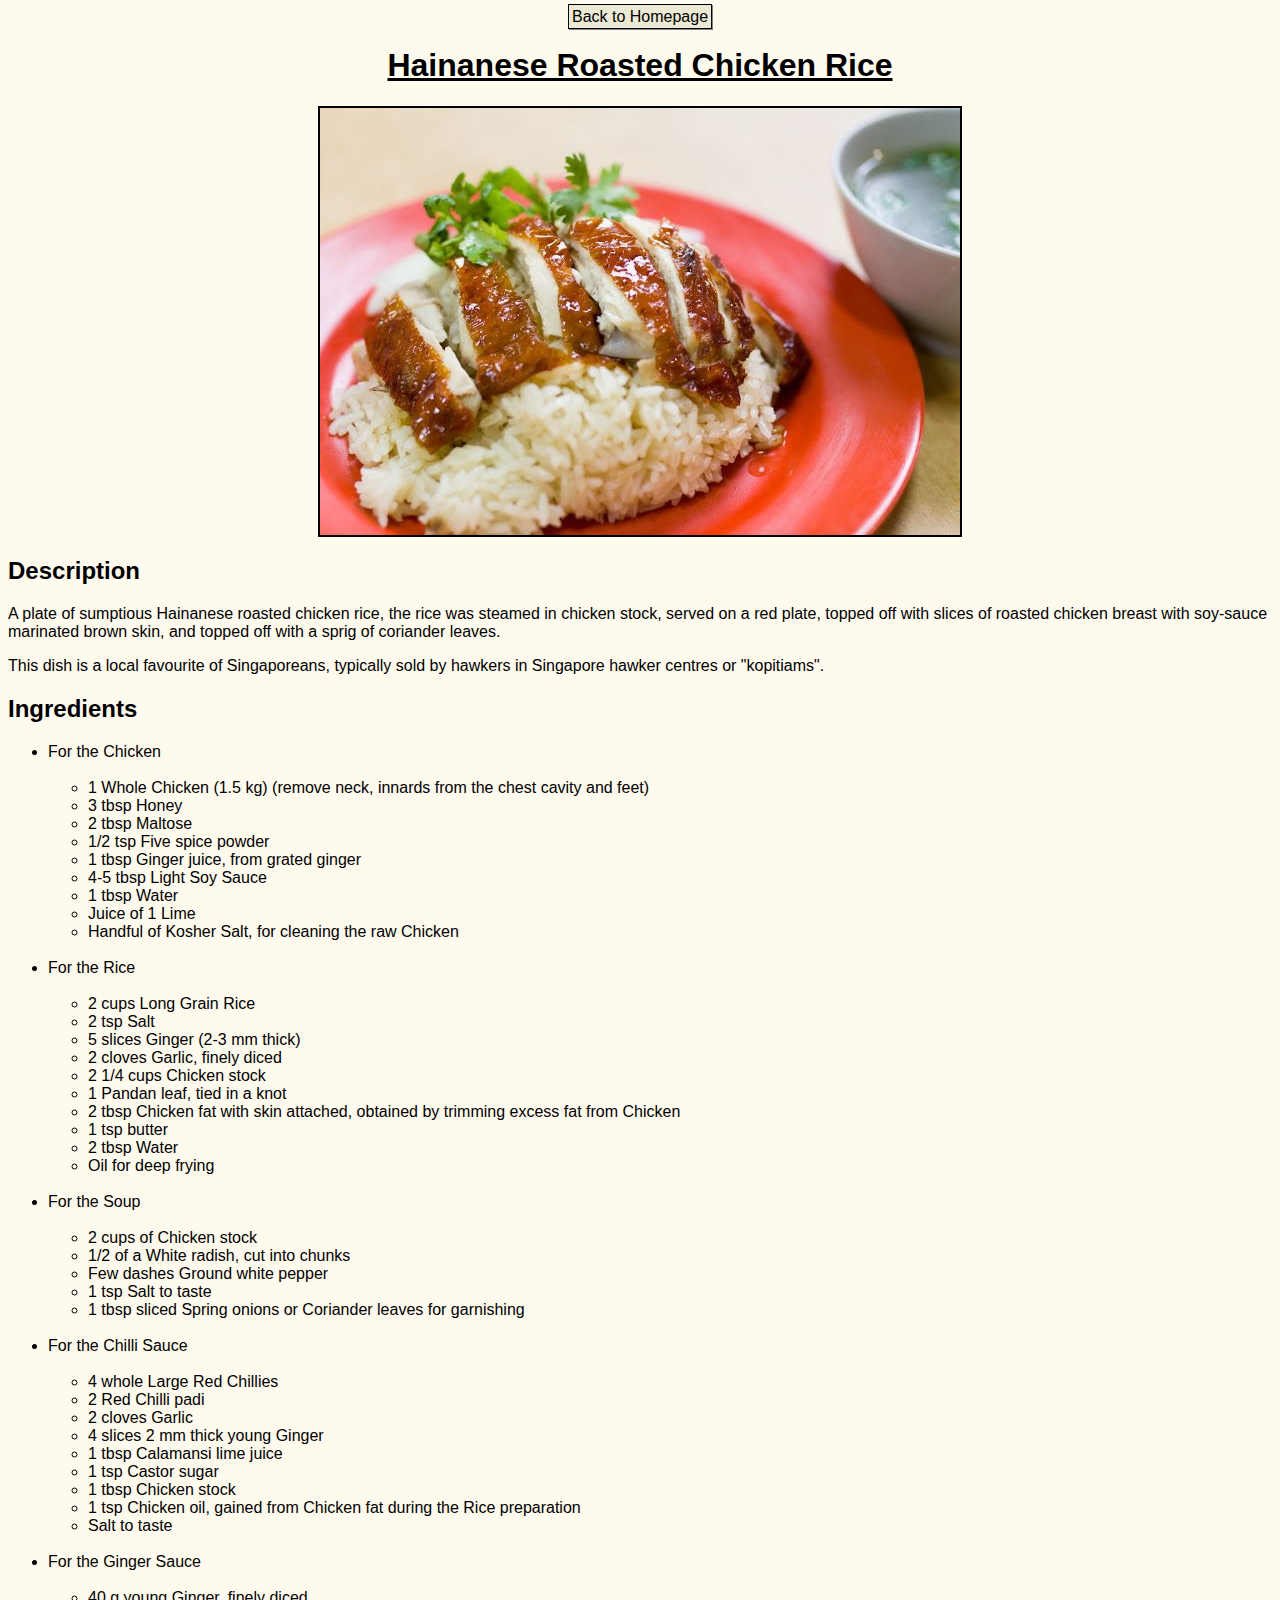
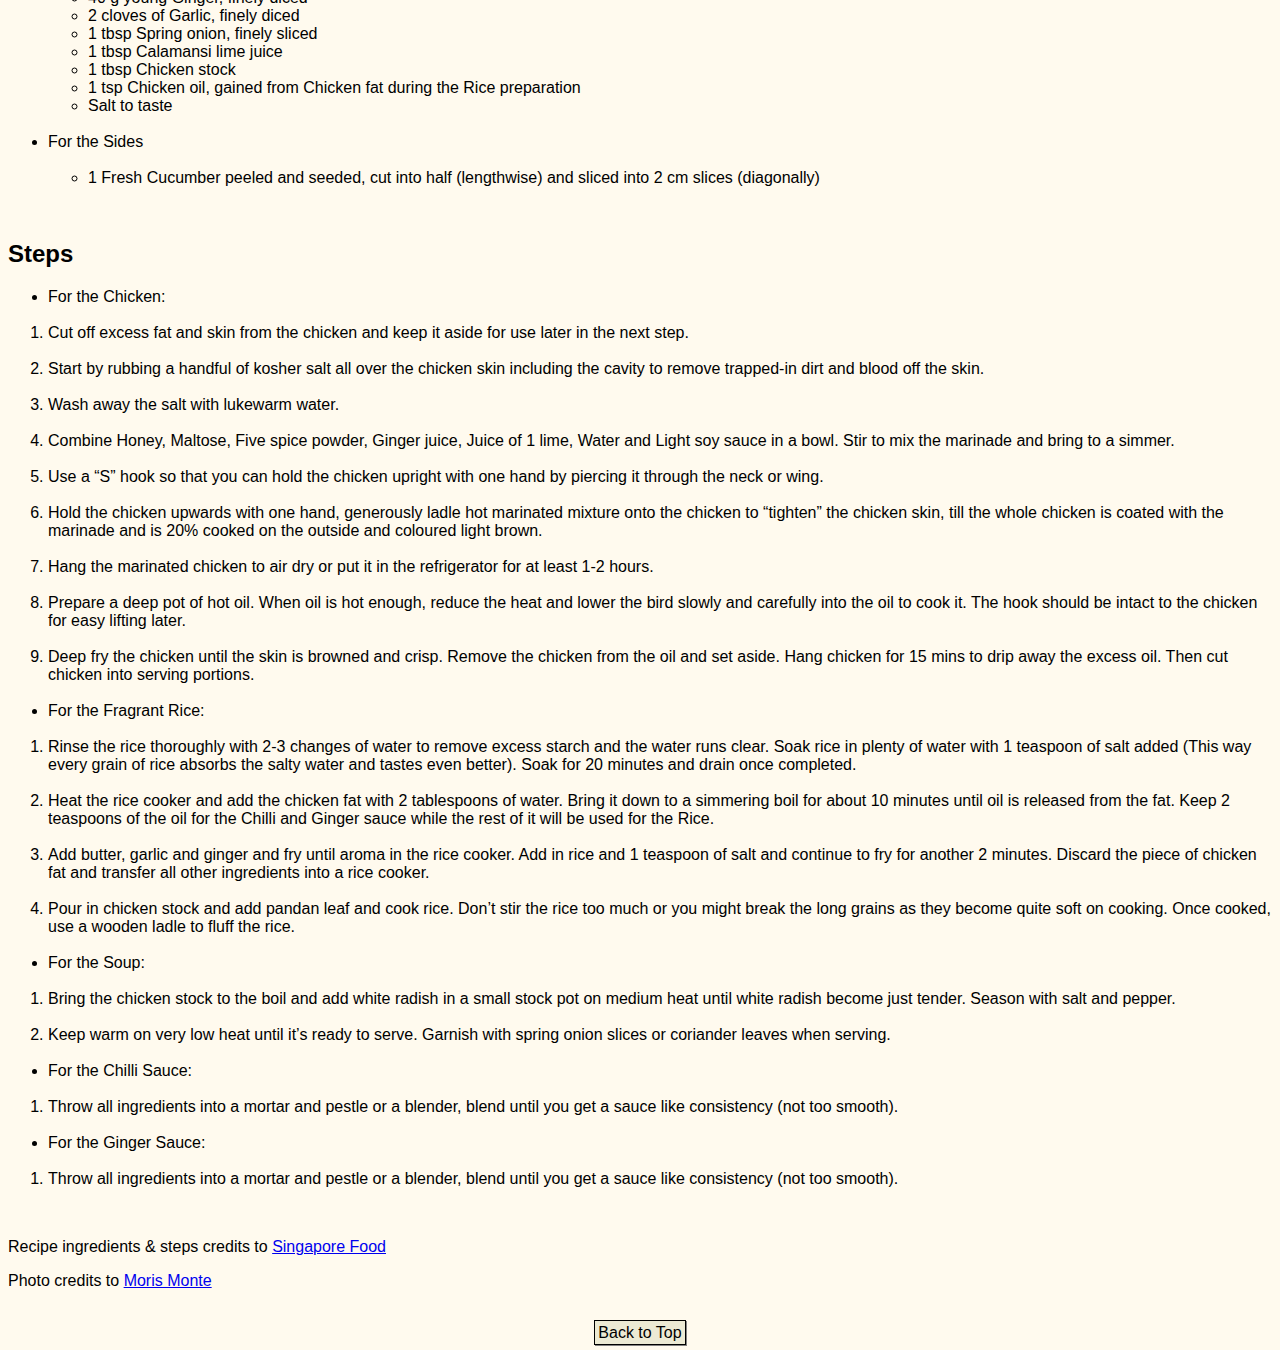
==== commit c1861313: "Add display styles to index.html after lesson foundations-block-and-inline." ====
--- a/recipes/chicken-rice.html
+++ b/recipes/chicken-rice.html
@@ -2,7 +2,7 @@
     <a id="#top"></a>
     <meta charset="UTF-8" name="viewport" content="width=device-width, initial-scale=1"/>
     <link rel="stylesheet" href="../styles.css"/>
-    <title>Chicken Rice</title>
+    <title>Hainanese Roasted Chicken Rice</title>
 </head>
 
 <body>
@@ -11,7 +11,7 @@
     </div>
 
     <div class=container>
-        <h1 class="title">Chicken Rice</h1>
+        <h1 class="title">Hainanese Roasted Chicken Rice</h1>
         <img src="chicken-rice.jpg" alt="a plate of sumptious Hainanese roasted chicken rice, the rice was steamed in chicken stock, served on a red plate, topped off with slices of roasted chicken breast with soy-sauce marinated brown skin, and topped off with a sprig of coriander leaves.">
 
         <h2>Description</h2>
--- a/styles.css
+++ b/styles.css
@@ -15,21 +15,27 @@
     border: black solid 2px;
 }
 
-.container {
-    margin:auto;
-    justify-content: center;
-    max-width: max-content;
+ol {
+    margin-top: 0;
+    margin-left:-2.5em;
 }
 
 .container .profile-picture {
-    max-width: 240px;
+    max-width: 300px;
 }
 
 .menu-items {
-    max-width: fit-content;
+    /* max-width: fit-content; */
+    list-style-position: inside;
+    text-align: center;
+    max-height: 200px;
+    padding: 0px;
     display: block;
-    margin-left: auto;
-    margin-right: auto;
+}
+
+.menu-items,.img {
+    width: 300px;
+    margin:0 auto;
 }
 
 .title {
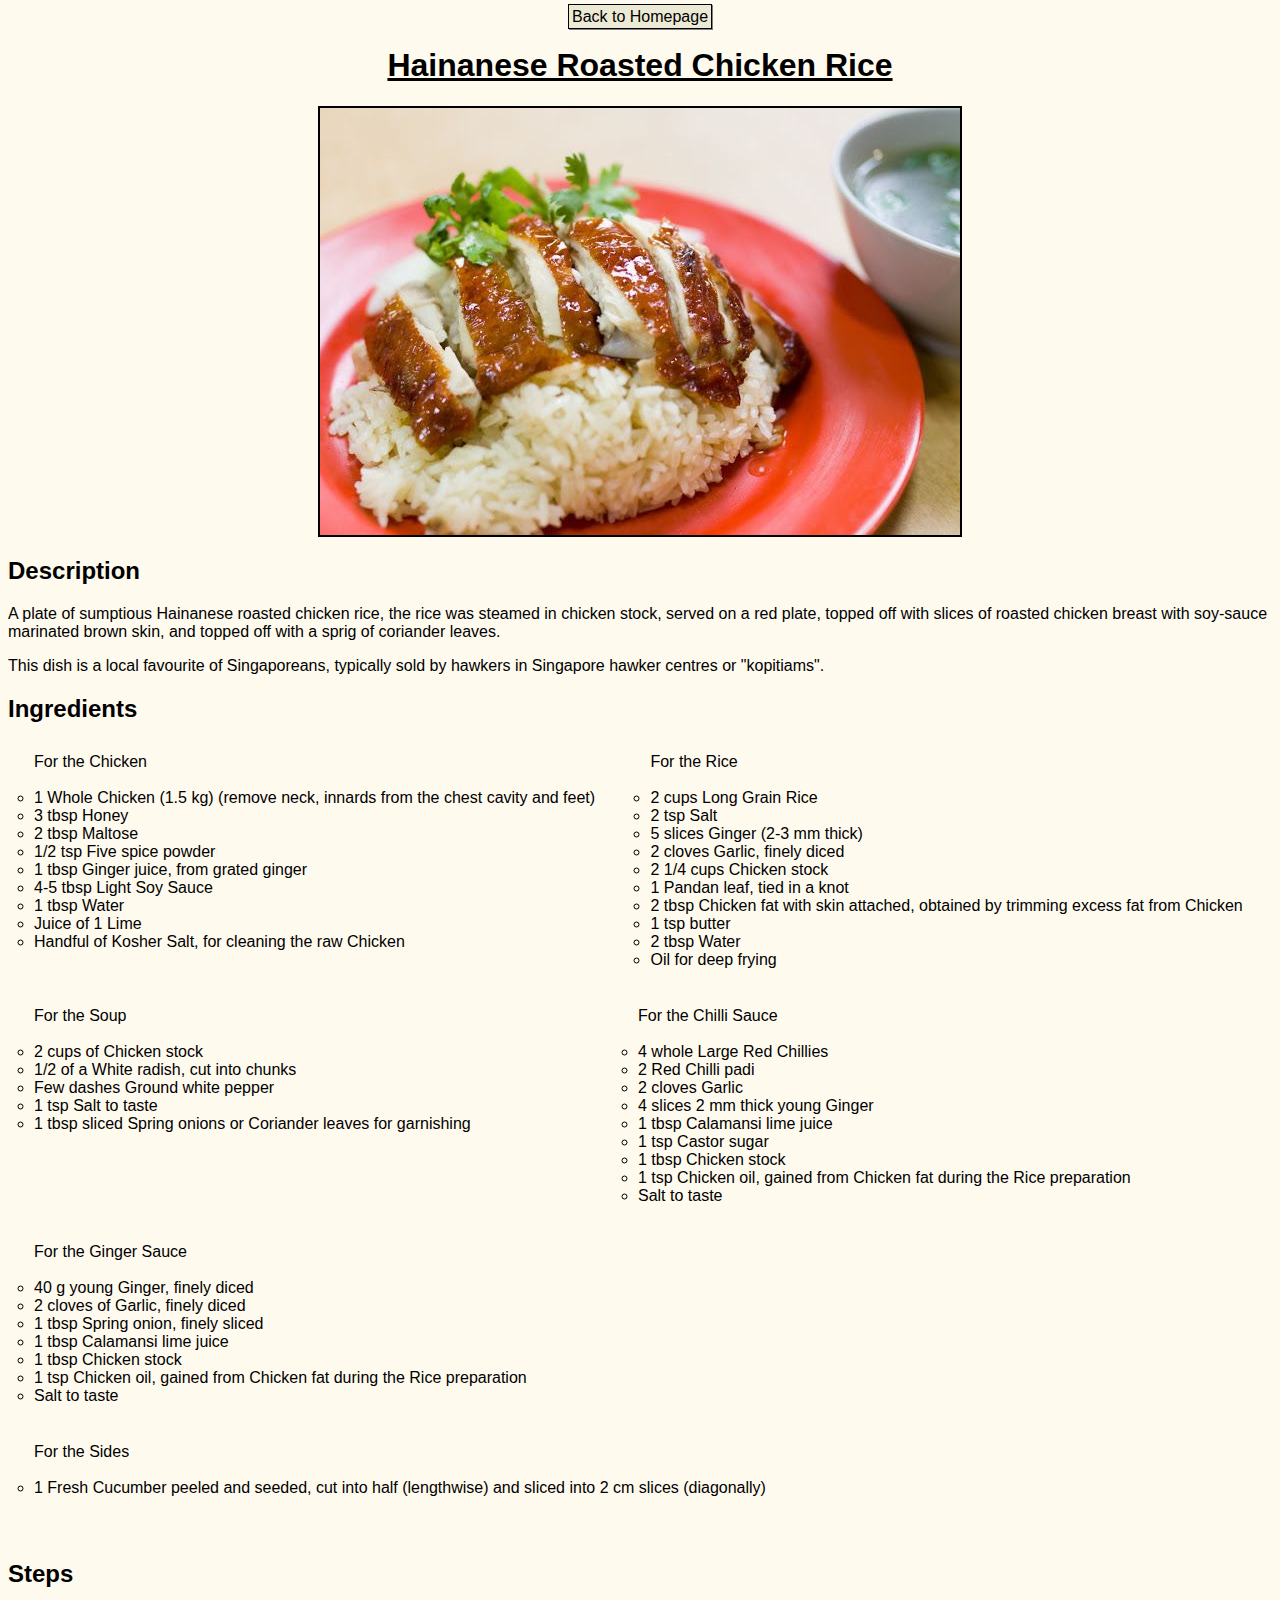
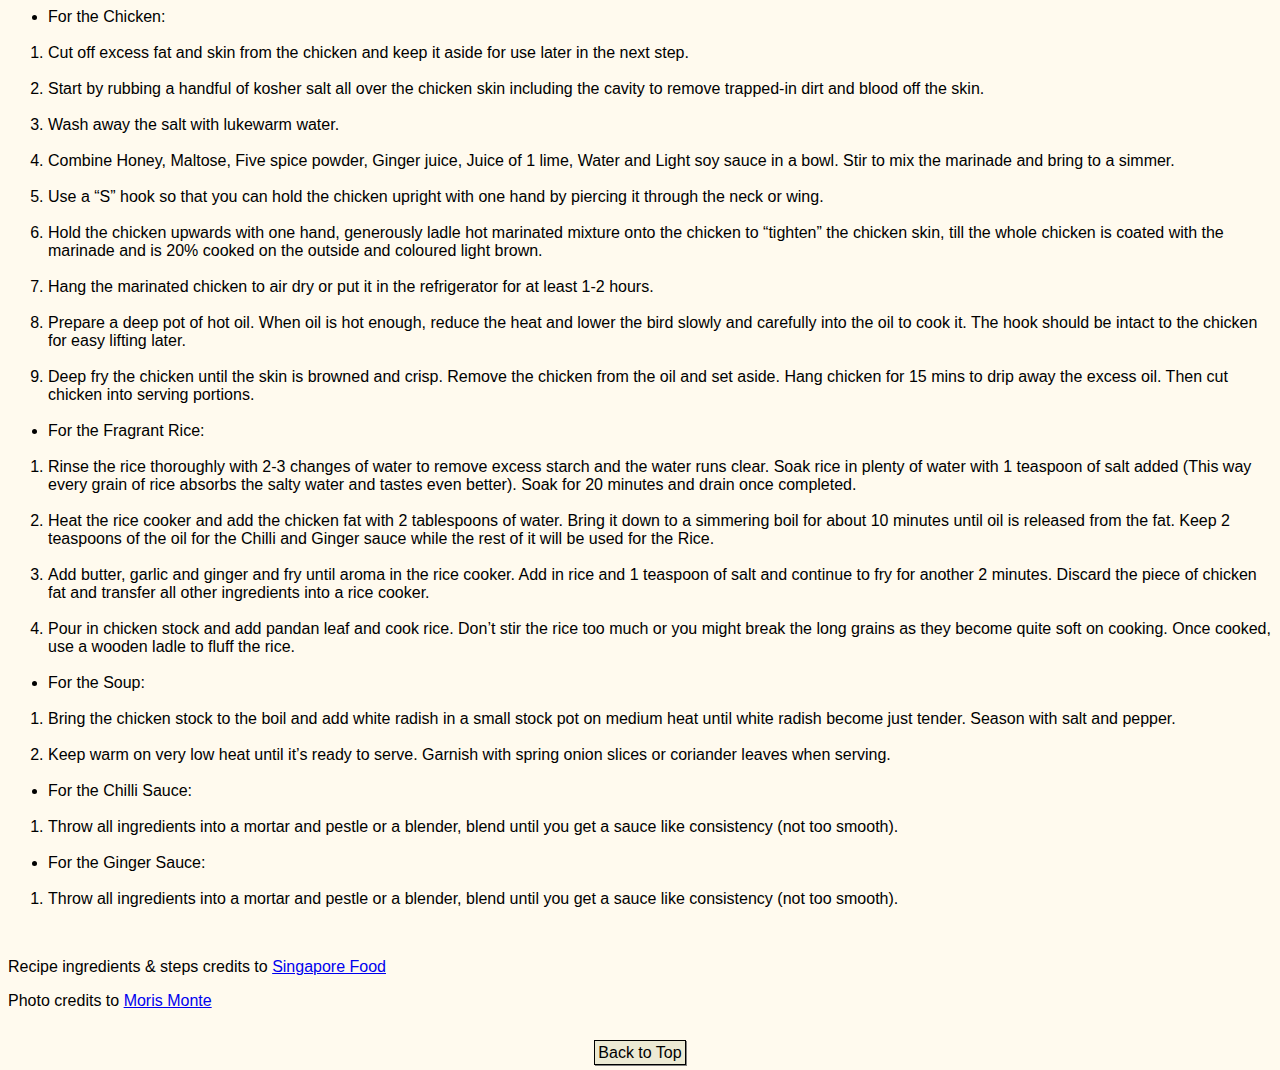
==== commit 1d3fac61: "Complete Introduction to Flexbox and implement flexbox into first recipe - chicken rice" ====
--- a/recipes/chicken-rice.html
+++ b/recipes/chicken-rice.html
@@ -21,21 +21,23 @@
             <p>This dish is a local favourite of Singaporeans, typically sold by hawkers in Singapore hawker centres or "kopitiams".</p>
 
         <h2>Ingredients</h2>
-        <ul>
-            <li>For the Chicken</li><br>
-                <ul>
-                    <li>1 Whole Chicken (1.5 kg) (remove neck, innards from the chest cavity and feet)</li>
-                    <li>3 tbsp Honey</li>
-                    <li>2 tbsp Maltose</li>
-                    <li>1/2 tsp Five spice powder</li>
-                    <li>1 tbsp Ginger juice, from grated ginger</li>
-                    <li>4-5 tbsp Light Soy Sauce</li>
-                    <li>1 tbsp Water</li>
-                    <li>Juice of 1 Lime</li>
-                    <li>Handful of Kosher Salt, for cleaning the raw Chicken</li>
-                </ul><br>
-
-            <li>For the Rice</li><br>
+        <ul class="ingredients-container">
+            <div class="ingredients-group">
+                <li class="ingredients-header">For the Chicken</li><br>
+                    <ul>
+                        <li>1 Whole Chicken (1.5 kg) (remove neck, innards from the chest cavity and feet)</li>
+                        <li>3 tbsp Honey</li>
+                        <li>2 tbsp Maltose</li>
+                        <li>1/2 tsp Five spice powder</li>
+                        <li>1 tbsp Ginger juice, from grated ginger</li>
+                        <li>4-5 tbsp Light Soy Sauce</li>
+                        <li>1 tbsp Water</li>
+                        <li>Juice of 1 Lime</li>
+                        <li>Handful of Kosher Salt, for cleaning the raw Chicken</li>
+                    </ul><br>
+            </div>
+            <div class="ingredients-group">
+            <li class="ingredients-header">For the Rice</li><br>
                 <ul>
                     <li>2 cups Long Grain Rice</li>
                     <li>2 tsp Salt</li>
@@ -48,8 +50,9 @@
                     <li>2 tbsp Water</li>
                     <li>Oil for deep frying</li>
                 </ul><br>
-
-            <li>For the Soup</li><br>
+            </div>
+            <div class="ingredients-group">
+            <li class="ingredients-header">For the Soup</li><br>
                 <ul>
                     <li>2 cups of Chicken stock</li>
                     <li>1/2 of a White radish, cut into chunks</li>
@@ -57,8 +60,9 @@
                     <li>1 tsp Salt to taste</li>
                     <li>1 tbsp sliced Spring onions or Coriander leaves for garnishing</li>
                 </ul><br>
-
-            <li>For the Chilli Sauce</li><br>
+            </div>
+            <div class="ingredients-group">
+            <li class="ingredients-header" >For the Chilli Sauce</li><br>
                 <ul>
                     <li>4 whole Large Red Chillies</li>
                     <li>2 Red Chilli padi</li>
@@ -70,8 +74,9 @@
                     <li>1 tsp Chicken oil, gained from Chicken fat during the Rice preparation</li>
                     <li>Salt to taste</li>
                 </ul><br>
-
-            <li>For the Ginger Sauce</li><br>
+            </div>
+            <div class="ingredients-group">
+            <li class="ingredients-header">For the Ginger Sauce</li><br>
                 <ul>
                     <li>40 g young Ginger, finely diced</li>
                     <li>2 cloves of Garlic, finely diced</li>
@@ -81,11 +86,13 @@
                     <li>1 tsp Chicken oil, gained from Chicken fat during the Rice preparation</li>
                     <li>Salt to taste</li>
                 </ul><br>
-
-            <li>For the Sides</li><br>
+            </div>
+            <div class="ingredients-group">
+            <li class="ingredients-header">For the Sides</li><br>
                 <ul>
                     <li>1 Fresh Cucumber peeled and seeded, cut into half (lengthwise) and sliced into 2 cm slices (diagonally)</li>
                 </ul>
+            </div>
         </ul><br>
 
         <h2>Steps</h2>
--- a/styles.css
+++ b/styles.css
@@ -2,13 +2,12 @@
     background-color:#fffaee;
     font-family: Arial, Helvetica, sans-serif;
     box-sizing: border-box;
-    /* border: red solid 1px;  */
+    /* border: red dashed 1px;  */
 }
 
 img {
     max-width: 100%;
     max-height: 600px;
-    justify-content: center;
     margin-left: auto;
     margin-right: auto;
     display: block;
@@ -21,21 +20,8 @@
 }
 
 .container .profile-picture {
-    max-width: 300px;
-}
-
-.menu-items {
-    /* max-width: fit-content; */
-    list-style-position: inside;
-    text-align: center;
-    max-height: 200px;
-    padding: 0px;
-    display: block;
-}
-
-.menu-items,.img {
-    width: 300px;
-    margin:0 auto;
+    max-width: 200px;
+    margin: 0 auto;
 }
 
 .title {
@@ -43,12 +29,43 @@
     text-decoration: underline;
 }
 
+/* Home Page Menu Items */
+.home-menu ol{
+    display: block;
+    margin-left: -2.5em;
+    text-align: center;
+}
+
+.home-menu li {
+    display:inline-block;
+    text-align: center;
+    margin: 0 2em;
+    padding-bottom: 1em;
+}
+
+.home-menu img {
+    display:inline-block;
+    width: 20em;
+    height: 15em;
+    object-fit: cover;
+}
+
+/* Navigation Buttons */
 .navi {
     display: block;
     text-align: center;
     text-decoration-color: white;
     margin-left: auto;
     margin-right: auto;
+}
+
+.navi.socials {
+    font-size: 1em;
+    background-color: black;
+    color: white;
+    text-decoration: none;
+    padding:0 auto;
+    font-weight: bold;
 }
 
 .navi > a {
@@ -67,4 +84,38 @@
     margin-top: 2px;
     margin-left: 1px;
     /* to create a "button clicked" effect */
+}
+
+.ingredients-container {
+    /* border: 1px solid blue; */
+    display: flex;
+    flex-direction: row;
+    justify-content: space-evenly;
+    flex-wrap: wrap;
+    padding: 0;
+}
+
+.ingredients-container > ul {
+    list-style-type: none;
+}
+
+.ingredients-group {
+    flex-shrink: 1;
+    flex-grow: 1;
+    flex-basis: max-content;
+    /* border: 1px dashed green; */
+    display: block;
+    margin:10px;
+    /* height: max-content; */
+}
+
+.ingredients-group > * {
+    padding: 0 1em;
+}
+
+.ingredients-header {
+    /* border: 1px dashed red; */
+    display: flex;
+    flex-direction: column;
+    flex-basis: fit-content;
 }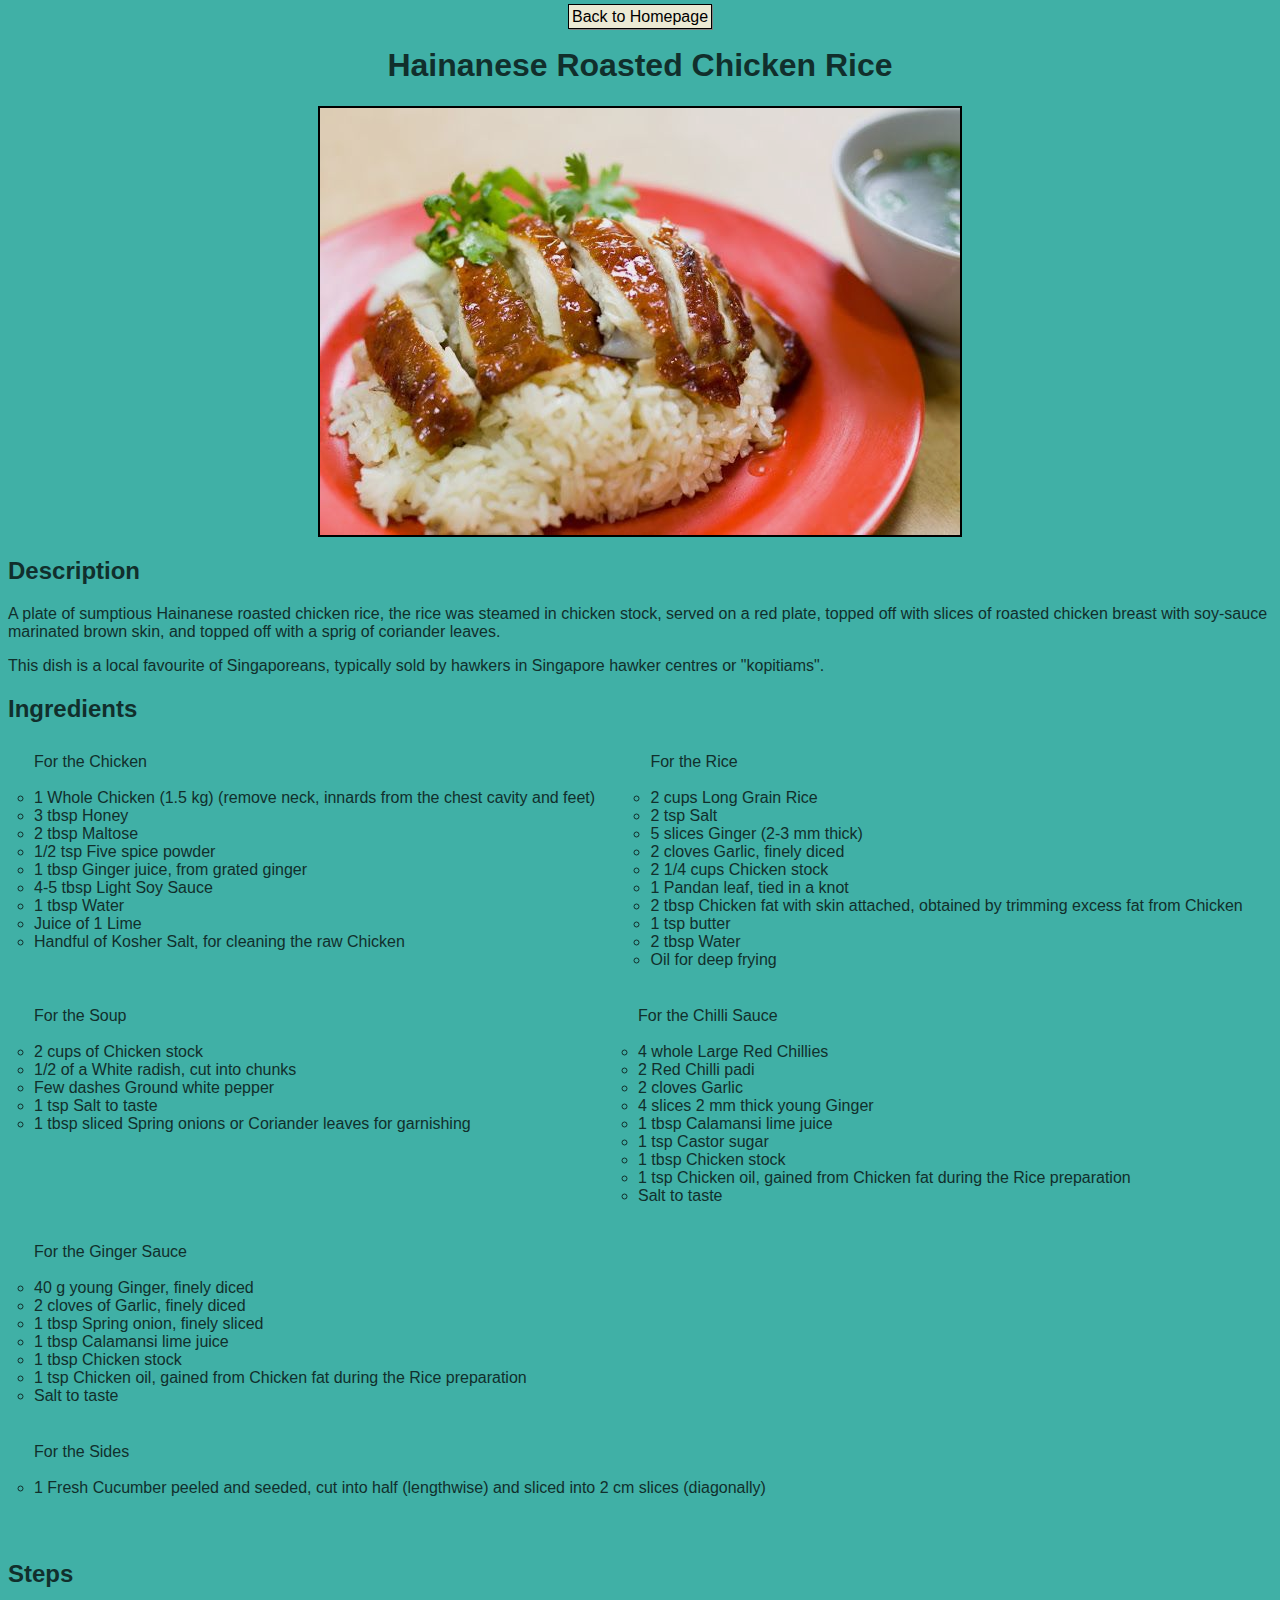
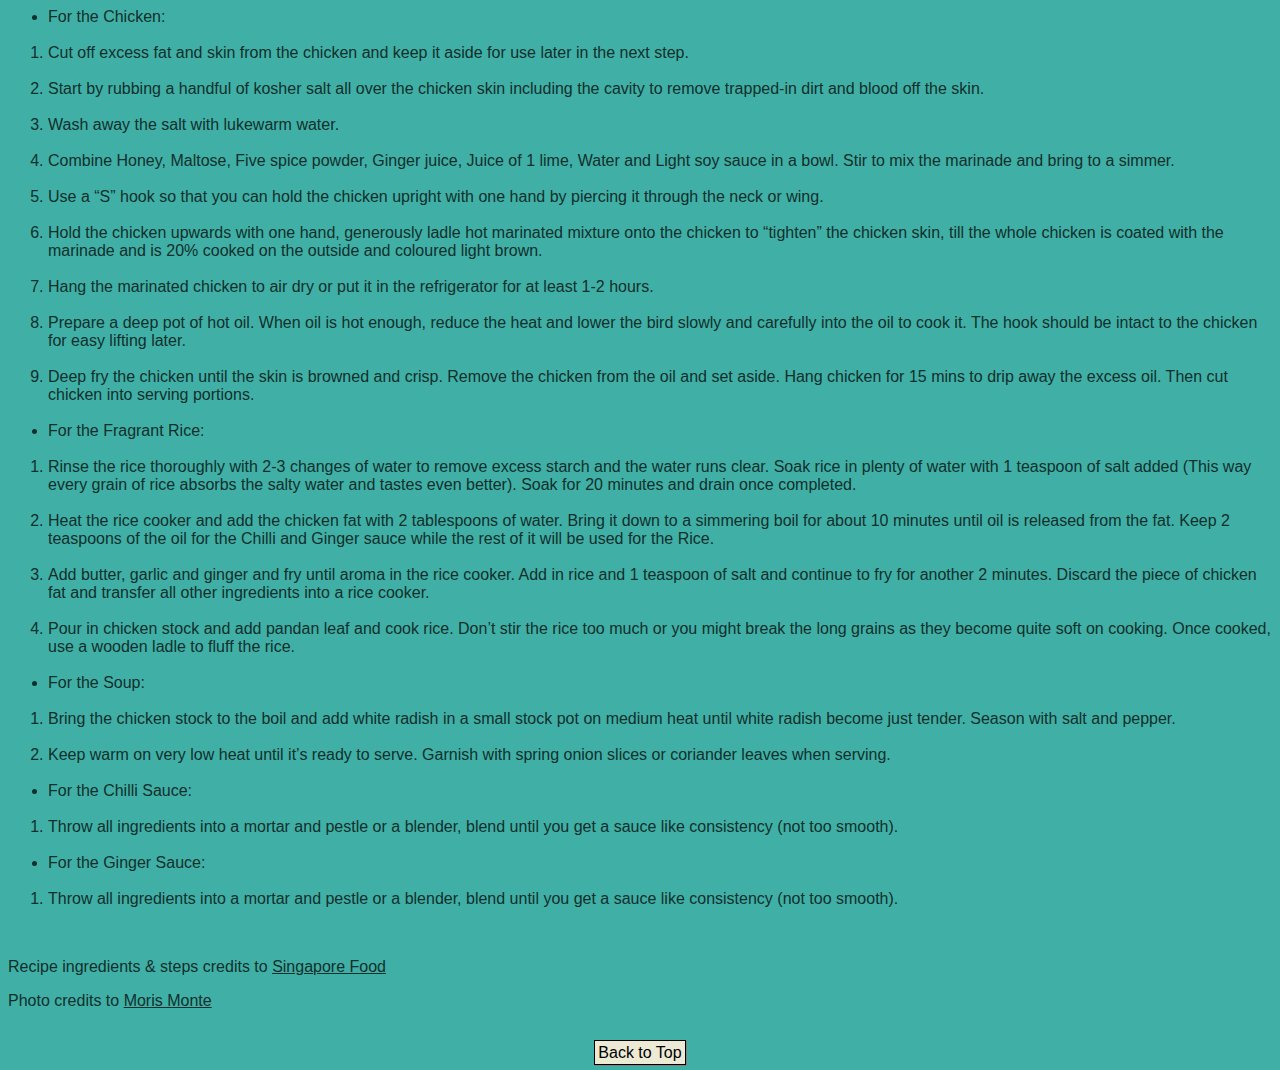
==== commit f3297c73: "Style hero banner" ====
--- a/recipes/chicken-rice.html
+++ b/recipes/chicken-rice.html
@@ -9,7 +9,7 @@
     <div class="navi">
         <a href="../index.html">Back to Homepage</a>
     </div>
-
+    
     <div class=container>
         <h1 class="title">Hainanese Roasted Chicken Rice</h1>
         <img src="chicken-rice.jpg" alt="a plate of sumptious Hainanese roasted chicken rice, the rice was steamed in chicken stock, served on a red plate, topped off with slices of roasted chicken breast with soy-sauce marinated brown skin, and topped off with a sprig of coriander leaves.">
--- a/styles.css
+++ b/styles.css
@@ -1,8 +1,11 @@
+/* background-color: colorhexa.com/40b0a6 */
+
 * {
-    background-color:#fffaee;
+    background-color:#40B0A6;
+    color: #112F2C;
+    /* border: red dashed 1px;  */
     font-family: Arial, Helvetica, sans-serif;
     box-sizing: border-box;
-    /* border: red dashed 1px;  */
 }
 
 img {
@@ -12,6 +15,7 @@
     margin-right: auto;
     display: block;
     border: black solid 2px;
+    filter:brightness(95%);
 }
 
 ol {
@@ -19,17 +23,32 @@
     margin-left:-2.5em;
 }
 
-.container .profile-picture {
-    max-width: 200px;
+/* Profile Picture - Vanity reasons */
+.profile-picture {
+    display: block;
+    margin: 1em auto;
+}
+
+.profile-picture > img {
+    display: block;
+    max-height: 12em;
+    max-width: 12em;
     margin: 0 auto;
 }
 
-.title {
+/* Hero Banner - For catchy 'call to action' */
+.hero-banner > *,em {
+    padding: 1em 0;
     text-align: center;
-    text-decoration: underline;
+    background-color: #ecead4;
+    margin: 0;
 }
 
 /* Home Page Menu Items */
+.title {
+    text-align: center;
+}
+
 .home-menu ol{
     display: block;
     margin-left: -2.5em;
@@ -63,9 +82,9 @@
     font-size: 1em;
     background-color: black;
     color: white;
-    text-decoration: none;
-    padding:0 auto;
+    text-decoration: underline;
     font-weight: bold;
+    max-width: 12em;
 }
 
 .navi > a {
